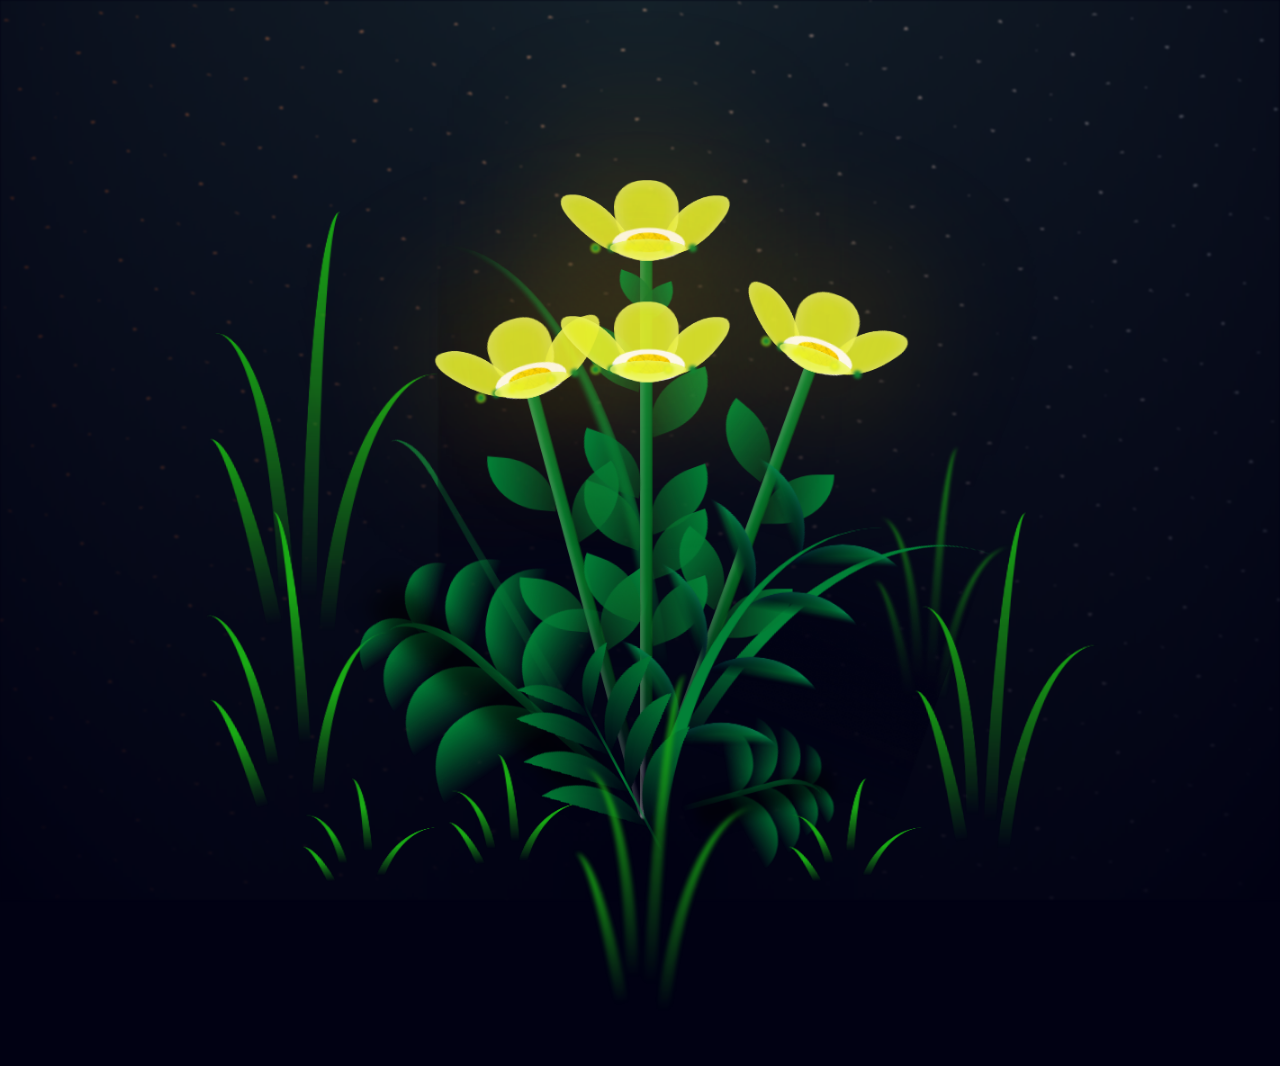
==== index.html @ 1508af67 "first commit" ====
<!DOCTYPE html>
<html lang="en">

<head>
  <meta charset="UTF-8">
  <title>Flores y corazones</title>
  <link rel="stylesheet" href="./style.css">

</head>

<body class="container">
  <div class="night"></div>
  <div class="flowers">
    <div class="flower flower--1">
      <div class="flower__leafs flower__leafs--1">
        <div class="flower__leaf flower__leaf--1"></div>
        <div class="flower__leaf flower__leaf--2"></div>
        <div class="flower__leaf flower__leaf--3"></div>
        <div class="flower__leaf flower__leaf--4"></div>
        <div class="flower__white-circle"></div>

        <div class="flower__light flower__light--1"></div>
        <div class="flower__light flower__light--2"></div>
        <div class="flower__light flower__light--3"></div>
        <div class="flower__light flower__light--4"></div>
        <div class="flower__light flower__light--5"></div>
        <div class="flower__light flower__light--6"></div>
        <div class="flower__light flower__light--7"></div>
        <div class="flower__light flower__light--8"></div>

      </div>
      <div class="flower__line">
        <div class="flower__line__leaf flower__line__leaf--1"></div>
        <div class="flower__line__leaf flower__line__leaf--2"></div>
        <div class="flower__line__leaf flower__line__leaf--3"></div>
        <div class="flower__line__leaf flower__line__leaf--4"></div>
        <div class="flower__line__leaf flower__line__leaf--5"></div>
        <div class="flower__line__leaf flower__line__leaf--6"></div>
      </div>
    </div>

    <div class="flower flower--2">
      <div class="flower__leafs flower__leafs--2">
        <div class="flower__leaf flower__leaf--1"></div>
        <div class="flower__leaf flower__leaf--2"></div>
        <div class="flower__leaf flower__leaf--3"></div>
        <div class="flower__leaf flower__leaf--4"></div>
        <div class="flower__white-circle"></div>

        <div class="flower__light flower__light--1"></div>
        <div class="flower__light flower__light--2"></div>
        <div class="flower__light flower__light--3"></div>
        <div class="flower__light flower__light--4"></div>
        <div class="flower__light flower__light--5"></div>
        <div class="flower__light flower__light--6"></div>
        <div class="flower__light flower__light--7"></div>
        <div class="flower__light flower__light--8"></div>

      </div>
      <div class="flower__line">
        <div class="flower__line__leaf flower__line__leaf--1"></div>
        <div class="flower__line__leaf flower__line__leaf--2"></div>
        <div class="flower__line__leaf flower__line__leaf--3"></div>
        <div class="flower__line__leaf flower__line__leaf--4"></div>
      </div>
    </div>

    <div class="flower flower--3">
      <div class="flower__leafs flower__leafs--3">
        <div class="flower__leaf flower__leaf--1"></div>
        <div class="flower__leaf flower__leaf--2"></div>
        <div class="flower__leaf flower__leaf--3"></div>
        <div class="flower__leaf flower__leaf--4"></div>
        <div class="flower__white-circle"></div>

        <div class="flower__light flower__light--1"></div>
        <div class="flower__light flower__light--2"></div>
        <div class="flower__light flower__light--3"></div>
        <div class="flower__light flower__light--4"></div>
        <div class="flower__light flower__light--5"></div>
        <div class="flower__light flower__light--6"></div>
        <div class="flower__light flower__light--7"></div>
        <div class="flower__light flower__light--8"></div>

      </div>
      <div class="flower__line">
        <div class="flower__line__leaf flower__line__leaf--1"></div>
        <div class="flower__line__leaf flower__line__leaf--2"></div>
        <div class="flower__line__leaf flower__line__leaf--3"></div>
        <div class="flower__line__leaf flower__line__leaf--4"></div>
      </div>
    </div>
    <div class="flower flower--4">
      <div class="flower__leafs flower__leafs--3">
        <div class="flower__leaf flower__leaf--1"></div>
        <div class="flower__leaf flower__leaf--2"></div>
        <div class="flower__leaf flower__leaf--3"></div>
        <div class="flower__leaf flower__leaf--4"></div>
        <div class="flower__white-circle"></div>

        <div class="flower__light flower__light--1"></div>
        <div class="flower__light flower__light--2"></div>
        <div class="flower__light flower__light--3"></div>
        <div class="flower__light flower__light--4"></div>
        <div class="flower__light flower__light--5"></div>
        <div class="flower__light flower__light--6"></div>
        <div class="flower__light flower__light--7"></div>
        <div class="flower__light flower__light--8"></div>

      </div>
      <div class="flower__line">
        <div class="flower__line__leaf flower__line__leaf--1"></div>
        <div class="flower__line__leaf flower__line__leaf--2"></div>
        <div class="flower__line__leaf flower__line__leaf--3"></div>
        <div class="flower__line__leaf flower__line__leaf--4"></div>
      </div>
    </div>

    <div class="grow-ans" style="--d:1.2s">
      <div class="flower__g-long">
        <div class="flower__g-long__top"></div>
        <div class="flower__g-long__bottom"></div>
      </div>
    </div>

    <div class="growing-grass">
      <div class="flower__grass flower__grass--1">
        <div class="flower__grass--top"></div>
        <div class="flower__grass--bottom"></div>
        <div class="flower__grass__leaf flower__grass__leaf--1"></div>
        <div class="flower__grass__leaf flower__grass__leaf--2"></div>
        <div class="flower__grass__leaf flower__grass__leaf--3"></div>
        <div class="flower__grass__leaf flower__grass__leaf--4"></div>
        <div class="flower__grass__leaf flower__grass__leaf--5"></div>
        <div class="flower__grass__leaf flower__grass__leaf--6"></div>
        <div class="flower__grass__leaf flower__grass__leaf--7"></div>
        <div class="flower__grass__leaf flower__grass__leaf--8"></div>
        <div class="flower__grass__overlay"></div>
      </div>
    </div>

    <div class="growing-grass">
      <div class="flower__grass flower__grass--2">
        <div class="flower__grass--top"></div>
        <div class="flower__grass--bottom"></div>
        <div class="flower__grass__leaf flower__grass__leaf--1"></div>
        <div class="flower__grass__leaf flower__grass__leaf--2"></div>
        <div class="flower__grass__leaf flower__grass__leaf--3"></div>
        <div class="flower__grass__leaf flower__grass__leaf--4"></div>
        <div class="flower__grass__leaf flower__grass__leaf--5"></div>
        <div class="flower__grass__leaf flower__grass__leaf--6"></div>
        <div class="flower__grass__leaf flower__grass__leaf--7"></div>
        <div class="flower__grass__leaf flower__grass__leaf--8"></div>
        <div class="flower__grass__overlay"></div>
      </div>
    </div>

    <div class="grow-ans" style="--d:2.4s">
      <div class="flower__g-right flower__g-right--1">
        <div class="leaf"></div>
      </div>
    </div>

    <div class="grow-ans" style="--d:2.8s">
      <div class="flower__g-right flower__g-right--2">
        <div class="leaf"></div>
      </div>
    </div>

    <div class="grow-ans" style="--d:2.8s">
      <div class="flower__g-front">
        <div class="flower__g-front__leaf-wrapper flower__g-front__leaf-wrapper--1">
          <div class="flower__g-front__leaf"></div>
        </div>
        <div class="flower__g-front__leaf-wrapper flower__g-front__leaf-wrapper--2">
          <div class="flower__g-front__leaf"></div>
        </div>
        <div class="flower__g-front__leaf-wrapper flower__g-front__leaf-wrapper--3">
          <div class="flower__g-front__leaf"></div>
        </div>
        <div class="flower__g-front__leaf-wrapper flower__g-front__leaf-wrapper--4">
          <div class="flower__g-front__leaf"></div>
        </div>
        <div class="flower__g-front__leaf-wrapper flower__g-front__leaf-wrapper--5">
          <div class="flower__g-front__leaf"></div>
        </div>
        <div class="flower__g-front__leaf-wrapper flower__g-front__leaf-wrapper--6">
          <div class="flower__g-front__leaf"></div>
        </div>
        <div class="flower__g-front__leaf-wrapper flower__g-front__leaf-wrapper--7">
          <div class="flower__g-front__leaf"></div>
        </div>
        <div class="flower__g-front__leaf-wrapper flower__g-front__leaf-wrapper--8">
          <div class="flower__g-front__leaf"></div>
        </div>
        <div class="flower__g-front__line"></div>
      </div>
    </div>

    <div class="grow-ans" style="--d:3.2s">
      <div class="flower__g-fr">
        <div class="leaf"></div>
        <div class="flower__g-fr__leaf flower__g-fr__leaf--1"></div>
        <div class="flower__g-fr__leaf flower__g-fr__leaf--2"></div>
        <div class="flower__g-fr__leaf flower__g-fr__leaf--3"></div>
        <div class="flower__g-fr__leaf flower__g-fr__leaf--4"></div>
        <div class="flower__g-fr__leaf flower__g-fr__leaf--5"></div>
        <div class="flower__g-fr__leaf flower__g-fr__leaf--6"></div>
        <div class="flower__g-fr__leaf flower__g-fr__leaf--7"></div>
        <div class="flower__g-fr__leaf flower__g-fr__leaf--8"></div>
      </div>
    </div>

    <div class="long-g long-g--0">
      <div class="grow-ans" style="--d:3s">
        <div class="leaf leaf--0"></div>
      </div>
      <div class="grow-ans" style="--d:2.2s">
        <div class="leaf leaf--1"></div>
      </div>
      <div class="grow-ans" style="--d:3.4s">
        <div class="leaf leaf--2"></div>
      </div>
      <div class="grow-ans" style="--d:3.6s">
        <div class="leaf leaf--3"></div>
      </div>
    </div>

    <div class="long-g long-g--1">
      <div class="grow-ans" style="--d:3.6s">
        <div class="leaf leaf--0"></div>
      </div>
      <div class="grow-ans" style="--d:3.8s">
        <div class="leaf leaf--1"></div>
      </div>
      <div class="grow-ans" style="--d:4s">
        <div class="leaf leaf--2"></div>
      </div>
      <div class="grow-ans" style="--d:4.2s">
        <div class="leaf leaf--3"></div>
      </div>
    </div>

    <div class="long-g long-g--2">
      <div class="grow-ans" style="--d:4s">
        <div class="leaf leaf--0"></div>
      </div>
      <div class="grow-ans" style="--d:4.2s">
        <div class="leaf leaf--1"></div>
      </div>
      <div class="grow-ans" style="--d:4.4s">
        <div class="leaf leaf--2"></div>
      </div>
      <div class="grow-ans" style="--d:4.6s">
        <div class="leaf leaf--3"></div>
      </div>
    </div>

    <div class="long-g long-g--3">
      <div class="grow-ans" style="--d:4s">
        <div class="leaf leaf--0"></div>
      </div>
      <div class="grow-ans" style="--d:4.2s">
        <div class="leaf leaf--1"></div>
      </div>
      <div class="grow-ans" style="--d:3s">
        <div class="leaf leaf--2"></div>
      </div>
      <div class="grow-ans" style="--d:3.6s">
        <div class="leaf leaf--3"></div>
      </div>
    </div>

    <div class="long-g long-g--4">
      <div class="grow-ans" style="--d:4s">
        <div class="leaf leaf--0"></div>
      </div>
      <div class="grow-ans" style="--d:4.2s">
        <div class="leaf leaf--1"></div>
      </div>
      <div class="grow-ans" style="--d:3s">
        <div class="leaf leaf--2"></div>
      </div>
      <div class="grow-ans" style="--d:3.6s">
        <div class="leaf leaf--3"></div>
      </div>
    </div>

    <div class="long-g long-g--5">
      <div class="grow-ans" style="--d:4s">
        <div class="leaf leaf--0"></div>
      </div>
      <div class="grow-ans" style="--d:4.2s">
        <div class="leaf leaf--1"></div>
      </div>
      <div class="grow-ans" style="--d:3s">
        <div class="leaf leaf--2"></div>
      </div>
      <div class="grow-ans" style="--d:3.6s">
        <div class="leaf leaf--3"></div>
      </div>
    </div>

    <div class="long-g long-g--6">
      <div class="grow-ans" style="--d:4.2s">
        <div class="leaf leaf--0"></div>
      </div>
      <div class="grow-ans" style="--d:4.4s">
        <div class="leaf leaf--1"></div>
      </div>
      <div class="grow-ans" style="--d:4.6s">
        <div class="leaf leaf--2"></div>
      </div>
      <div class="grow-ans" style="--d:4.8s">
        <div class="leaf leaf--3"></div>
      </div>
    </div>

    <div class="long-g long-g--7">
      <div class="grow-ans" style="--d:3s">
        <div class="leaf leaf--0"></div>
      </div>
      <div class="grow-ans" style="--d:3.2s">
        <div class="leaf leaf--1"></div>
      </div>
      <div class="grow-ans" style="--d:3.5s">
        <div class="leaf leaf--2"></div>
      </div>
      <div class="grow-ans" style="--d:3.6s">
        <div class="leaf leaf--3"></div>
      </div>
    </div>
  </div>
  <div id="music-container">
    <audio src="Floricienta.mp3" autoplay loop></audio>
  </div>


  <script src="main.js"></script>
  <div class="bubbles">
    <div class="bubble"><svg class="heart" viewBox="0 0 32 32">
        <title>heart22</title>
        <path
          d="M23.6 2c-3.363 0-6.258 2.736-7.599 5.594-1.342-2.858-4.237-5.594-7.601-5.594-4.637 0-8.4 3.764-8.4 8.401 0 9.433 9.516 11.906 16.001 21.232 6.13-9.268 15.999-12.1 15.999-21.232 0-4.637-3.763-8.401-8.4-8.401z">
        </path>
      </svg>
    </div>
    <div class="bubble"><svg class="heart" viewBox="0 0 32 32">
        <title>heart22</title>
        <path
          d="M23.6 2c-3.363 0-6.258 2.736-7.599 5.594-1.342-2.858-4.237-5.594-7.601-5.594-4.637 0-8.4 3.764-8.4 8.401 0 9.433 9.516 11.906 16.001 21.232 6.13-9.268 15.999-12.1 15.999-21.232 0-4.637-3.763-8.401-8.4-8.401z">
        </path>
      </svg>
    </div>
    <div class="bubble"><svg class="heart" viewBox="0 0 32 32">
        <title>heart22</title>
        <path
          d="M23.6 2c-3.363 0-6.258 2.736-7.599 5.594-1.342-2.858-4.237-5.594-7.601-5.594-4.637 0-8.4 3.764-8.4 8.401 0 9.433 9.516 11.906 16.001 21.232 6.13-9.268 15.999-12.1 15.999-21.232 0-4.637-3.763-8.401-8.4-8.401z">
        </path>
      </svg>
    </div>
    <div class="bubble"><svg class="heart" viewBox="0 0 32 32">
        <title>heart22</title>
        <path
          d="M23.6 2c-3.363 0-6.258 2.736-7.599 5.594-1.342-2.858-4.237-5.594-7.601-5.594-4.637 0-8.4 3.764-8.4 8.401 0 9.433 9.516 11.906 16.001 21.232 6.13-9.268 15.999-12.1 15.999-21.232 0-4.637-3.763-8.401-8.4-8.401z">
        </path>
      </svg>
    </div>
    <div class="bubble"><svg class="heart" viewBox="0 0 32 32">
        <title>heart22</title>
        <path
          d="M23.6 2c-3.363 0-6.258 2.736-7.599 5.594-1.342-2.858-4.237-5.594-7.601-5.594-4.637 0-8.4 3.764-8.4 8.401 0 9.433 9.516 11.906 16.001 21.232 6.13-9.268 15.999-12.1 15.999-21.232 0-4.637-3.763-8.401-8.4-8.401z">
        </path>
      </svg>
    </div>
    <div class="bubble"><svg class="heart" viewBox="0 0 32 32">
        <title>heart22</title>
        <path
          d="M23.6 2c-3.363 0-6.258 2.736-7.599 5.594-1.342-2.858-4.237-5.594-7.601-5.594-4.637 0-8.4 3.764-8.4 8.401 0 9.433 9.516 11.906 16.001 21.232 6.13-9.268 15.999-12.1 15.999-21.232 0-4.637-3.763-8.401-8.4-8.401z">
        </path>
      </svg>
    </div>
    <div class="bubble"><svg class="heart" viewBox="0 0 32 32">
        <title>heart22</title>
        <path
          d="M23.6 2c-3.363 0-6.258 2.736-7.599 5.594-1.342-2.858-4.237-5.594-7.601-5.594-4.637 0-8.4 3.764-8.4 8.401 0 9.433 9.516 11.906 16.001 21.232 6.13-9.268 15.999-12.1 15.999-21.232 0-4.637-3.763-8.401-8.4-8.401z">
        </path>
      </svg>
    </div>
    <div class="bubble"><svg class="heart" viewBox="0 0 32 32">
        <title>heart22</title>
        <path
          d="M23.6 2c-3.363 0-6.258 2.736-7.599 5.594-1.342-2.858-4.237-5.594-7.601-5.594-4.637 0-8.4 3.764-8.4 8.401 0 9.433 9.516 11.906 16.001 21.232 6.13-9.268 15.999-12.1 15.999-21.232 0-4.637-3.763-8.401-8.4-8.401z">
        </path>
      </svg>
    </div>
    <div class="bubble"><svg class="heart" viewBox="0 0 32 32">
        <title>heart22</title>
        <path
          d="M23.6 2c-3.363 0-6.258 2.736-7.599 5.594-1.342-2.858-4.237-5.594-7.601-5.594-4.637 0-8.4 3.764-8.4 8.401 0 9.433 9.516 11.906 16.001 21.232 6.13-9.268 15.999-12.1 15.999-21.232 0-4.637-3.763-8.401-8.4-8.401z">
        </path>
      </svg>
    </div>
    <div class="bubble"><svg class="heart" viewBox="0 0 32 32">
        <title>heart22</title>
        <path
          d="M23.6 2c-3.363 0-6.258 2.736-7.599 5.594-1.342-2.858-4.237-5.594-7.601-5.594-4.637 0-8.4 3.764-8.4 8.401 0 9.433 9.516 11.906 16.001 21.232 6.13-9.268 15.999-12.1 15.999-21.232 0-4.637-3.763-8.401-8.4-8.401z">
        </path>
      </svg>
    </div>
    <div class="bubble"><svg class="heart" viewBox="0 0 32 32">
        <title>heart22</title>
        <path
          d="M23.6 2c-3.363 0-6.258 2.736-7.599 5.594-1.342-2.858-4.237-5.594-7.601-5.594-4.637 0-8.4 3.764-8.4 8.401 0 9.433 9.516 11.906 16.001 21.232 6.13-9.268 15.999-12.1 15.999-21.232 0-4.637-3.763-8.401-8.4-8.401z">
        </path>
      </svg>
    </div>
    <div class="bubble"><svg class="heart" viewBox="0 0 32 32">
        <title>heart22</title>
        <path
          d="M23.6 2c-3.363 0-6.258 2.736-7.599 5.594-1.342-2.858-4.237-5.594-7.601-5.594-4.637 0-8.4 3.764-8.4 8.401 0 9.433 9.516 11.906 16.001 21.232 6.13-9.268 15.999-12.1 15.999-21.232 0-4.637-3.763-8.401-8.4-8.401z">
        </path>
      </svg>
    </div>
    <div class="bubble"><svg class="heart" viewBox="0 0 32 32">
        <title>heart22</title>
        <path
          d="M23.6 2c-3.363 0-6.258 2.736-7.599 5.594-1.342-2.858-4.237-5.594-7.601-5.594-4.637 0-8.4 3.764-8.4 8.401 0 9.433 9.516 11.906 16.001 21.232 6.13-9.268 15.999-12.1 15.999-21.232 0-4.637-3.763-8.401-8.4-8.401z">
        </path>
      </svg>
    </div>
    <div class="bubble"><svg class="heart" viewBox="0 0 32 32">
        <title>heart22</title>
        <path
          d="M23.6 2c-3.363 0-6.258 2.736-7.599 5.594-1.342-2.858-4.237-5.594-7.601-5.594-4.637 0-8.4 3.764-8.4 8.401 0 9.433 9.516 11.906 16.001 21.232 6.13-9.268 15.999-12.1 15.999-21.232 0-4.637-3.763-8.401-8.4-8.401z">
        </path>
      </svg>
    </div>
    <div class="bubble"><svg class="heart" viewBox="0 0 32 32">
        <title>heart22</title>
        <path
          d="M23.6 2c-3.363 0-6.258 2.736-7.599 5.594-1.342-2.858-4.237-5.594-7.601-5.594-4.637 0-8.4 3.764-8.4 8.401 0 9.433 9.516 11.906 16.001 21.232 6.13-9.268 15.999-12.1 15.999-21.232 0-4.637-3.763-8.401-8.4-8.401z">
        </path>
      </svg>
    </div>
    <div class="bubble"><svg class="heart" viewBox="0 0 32 32">
        <title>heart22</title>
        <path
          d="M23.6 2c-3.363 0-6.258 2.736-7.599 5.594-1.342-2.858-4.237-5.594-7.601-5.594-4.637 0-8.4 3.764-8.4 8.401 0 9.433 9.516 11.906 16.001 21.232 6.13-9.268 15.999-12.1 15.999-21.232 0-4.637-3.763-8.401-8.4-8.401z">
        </path>
      </svg>
    </div>
    <div class="bubble"><svg class="heart" viewBox="0 0 32 32">
        <title>heart22</title>
        <path
          d="M23.6 2c-3.363 0-6.258 2.736-7.599 5.594-1.342-2.858-4.237-5.594-7.601-5.594-4.637 0-8.4 3.764-8.4 8.401 0 9.433 9.516 11.906 16.001 21.232 6.13-9.268 15.999-12.1 15.999-21.232 0-4.637-3.763-8.401-8.4-8.401z">
        </path>
      </svg>
    </div>
    <div class="bubble"><svg class="heart" viewBox="0 0 32 32">
        <title>heart22</title>
        <path
          d="M23.6 2c-3.363 0-6.258 2.736-7.599 5.594-1.342-2.858-4.237-5.594-7.601-5.594-4.637 0-8.4 3.764-8.4 8.401 0 9.433 9.516 11.906 16.001 21.232 6.13-9.268 15.999-12.1 15.999-21.232 0-4.637-3.763-8.401-8.4-8.401z">
        </path>
      </svg>
    </div>
    <div class="bubble"><svg class="heart" viewBox="0 0 32 32">
        <title>heart22</title>
        <path
          d="M23.6 2c-3.363 0-6.258 2.736-7.599 5.594-1.342-2.858-4.237-5.594-7.601-5.594-4.637 0-8.4 3.764-8.4 8.401 0 9.433 9.516 11.906 16.001 21.232 6.13-9.268 15.999-12.1 15.999-21.232 0-4.637-3.763-8.401-8.4-8.401z">
        </path>
      </svg>
    </div>
    <div class="bubble"><svg class="heart" viewBox="0 0 32 32">
        <title>heart22</title>
        <path
          d="M23.6 2c-3.363 0-6.258 2.736-7.599 5.594-1.342-2.858-4.237-5.594-7.601-5.594-4.637 0-8.4 3.764-8.4 8.401 0 9.433 9.516 11.906 16.001 21.232 6.13-9.268 15.999-12.1 15.999-21.232 0-4.637-3.763-8.401-8.4-8.401z">
        </path>
      </svg>

      <script src="./script.js"></script>
</body>

</html>
---- style.css ----
*,
*::after,
*::before {
  padding: 0;
  margin: 0;
  box-sizing: border-box;
}

:root {
  --dark-color: #010113;
}

#music-container {
  display: none;
}

body {
  display: flex;
  align-items: flex-end;
  justify-content: center;
  min-height: 100vh;
  background-color: var(--dark-color);
  overflow: hidden;
  perspective: 1000px;
}

.night {
  position: fixed;
  left: 50%;
  top: 0;
  transform: translateX(-50%);
  width: 100%;
  height: 100%;
  filter: blur(0.1vmin);
  background-image: radial-gradient(ellipse at top,
      transparent 0%,
      var(--dark-color)),
    radial-gradient(ellipse at bottom,
      var(--dark-color),
      rgba(145, 233, 255, 0.2)),
    repeating-linear-gradient(220deg,
      rgb(0, 0, 0) 0px,
      rgb(0, 0, 0) 19px,
      transparent 19px,
      transparent 22px),
    repeating-linear-gradient(189deg,
      rgb(0, 0, 0) 0px,
      rgb(0, 0, 0) 19px,
      transparent 19px,
      transparent 22px),
    repeating-linear-gradient(148deg,
      rgb(0, 0, 0) 0px,
      rgb(0, 0, 0) 19px,
      transparent 19px,
      transparent 22px),
    linear-gradient(90deg, rgb(255, 94, 0), rgb(240, 240, 240));
}

.flowers {
  position: relative;
  transform: scale(0.9);
}

.flower {
  position: absolute;
  bottom: 10vmin;
  transform-origin: bottom center;
  z-index: 10;
  --fl-speed: 0.8s;
}

.flower--1 {
  -webkit-animation: moving-flower-1 4s linear infinite;
  animation: moving-flower-1 4s linear infinite;
}

.flower--1 .flower__line {
  height: 70vmin;
  -webkit-animation-delay: 0.3s;
  animation-delay: 0.3s;
}

.flower--1 .flower__line__leaf--1 {
  -webkit-animation: blooming-leaf-right var(--fl-speed) 1.6s backwards;
  animation: blooming-leaf-right var(--fl-speed) 1.6s backwards;
}

.flower--1 .flower__line__leaf--2 {
  -webkit-animation: blooming-leaf-right var(--fl-speed) 1.4s backwards;
  animation: blooming-leaf-right var(--fl-speed) 1.4s backwards;
}

.flower--1 .flower__line__leaf--3 {
  -webkit-animation: blooming-leaf-left var(--fl-speed) 1.2s backwards;
  animation: blooming-leaf-left var(--fl-speed) 1.2s backwards;
}

.flower--1 .flower__line__leaf--4 {
  -webkit-animation: blooming-leaf-left var(--fl-speed) 1s backwards;
  animation: blooming-leaf-left var(--fl-speed) 1s backwards;
}

.flower--1 .flower__line__leaf--5 {
  -webkit-animation: blooming-leaf-right var(--fl-speed) 1.8s backwards;
  animation: blooming-leaf-right var(--fl-speed) 1.8s backwards;
}

.flower--1 .flower__line__leaf--6 {
  -webkit-animation: blooming-leaf-left var(--fl-speed) 2s backwards;
  animation: blooming-leaf-left var(--fl-speed) 2s backwards;
}

.flower--2 {
  left: 50%;
  transform: rotate(20deg);
  -webkit-animation: moving-flower-2 4s linear infinite;
  animation: moving-flower-2 4s linear infinite;
}

.flower--2 .flower__line {
  height: 60vmin;
  -webkit-animation-delay: 0.6s;
  animation-delay: 0.6s;
}

.flower--2 .flower__line__leaf--1 {
  -webkit-animation: blooming-leaf-right var(--fl-speed) 1.9s backwards;
  animation: blooming-leaf-right var(--fl-speed) 1.9s backwards;
}

.flower--2 .flower__line__leaf--2 {
  -webkit-animation: blooming-leaf-right var(--fl-speed) 1.7s backwards;
  animation: blooming-leaf-right var(--fl-speed) 1.7s backwards;
}

.flower--2 .flower__line__leaf--3 {
  -webkit-animation: blooming-leaf-left var(--fl-speed) 1.5s backwards;
  animation: blooming-leaf-left var(--fl-speed) 1.5s backwards;
}

.flower--2 .flower__line__leaf--4 {
  -webkit-animation: blooming-leaf-left var(--fl-speed) 1.3s backwards;
  animation: blooming-leaf-left var(--fl-speed) 1.3s backwards;
}

.flower--3 {
  left: 50%;
  transform: rotate(-15deg);
  -webkit-animation: moving-flower-3 4s linear infinite;
  animation: moving-flower-3 4s linear infinite;
}

.flower--3 .flower__line {
  -webkit-animation-delay: 0.9s;
  animation-delay: 0.9s;
}

.flower--3 .flower__line__leaf--1 {
  -webkit-animation: blooming-leaf-right var(--fl-speed) 2.5s backwards;
  animation: blooming-leaf-right var(--fl-speed) 2.5s backwards;
}

.flower--3 .flower__line__leaf--2 {
  -webkit-animation: blooming-leaf-right var(--fl-speed) 2.3s backwards;
  animation: blooming-leaf-right var(--fl-speed) 2.3s backwards;
}

.flower--3 .flower__line__leaf--3 {
  -webkit-animation: blooming-leaf-left var(--fl-speed) 2.1s backwards;
  animation: blooming-leaf-left var(--fl-speed) 2.1s backwards;
}

.flower--3 .flower__line__leaf--4 {
  -webkit-animation: blooming-leaf-left var(--fl-speed) 1.9s backwards;
  animation: blooming-leaf-left var(--fl-speed) 1.9s backwards;
}

.flower__leafs {
  position: relative;
  -webkit-animation: blooming-flower 2s backwards;
  animation: blooming-flower 2s backwards;
}

.flower__leafs--1 {
  -webkit-animation-delay: 1.1s;
  animation-delay: 1.1s;
}

.flower__leafs--2 {
  -webkit-animation-delay: 1.4s;
  animation-delay: 1.4s;
}

.flower__leafs--3 {
  -webkit-animation-delay: 1.7s;
  animation-delay: 1.7s;
}

.flower__leafs::after {
  content: "";
  position: absolute;
  left: 0;
  top: 0;
  transform: translate(-50%, -100%);
  width: 8vmin;
  height: 8vmin;
  background-color: #e7b201;
  filter: blur(10vmin);
}

.flower__leaf {
  position: absolute;
  bottom: 0;
  left: 50%;
  width: 8vmin;
  height: 11vmin;
  border-radius: 51% 49% 47% 53%/44% 45% 55% 69%;
  background-color: #e6f331;
  background-image: linear-gradient(to top, #e6f331, #e6f331);
  transform-origin: bottom center;
  opacity: 0.9;
  box-shadow: inset 0 0 2vmin rgba(255, 255, 255, 0.5);
}

.flower__leaf--1 {
  transform: translate(-10%, 1%) rotateY(40deg) rotateX(-50deg);
}

.flower__leaf--2 {
  transform: translate(-50%, -4%) rotateX(40deg);
}

.flower__leaf--3 {
  transform: translate(-90%, 0%) rotateY(45deg) rotateX(50deg);
}

.flower__leaf--4 {
  width: 8vmin;
  height: 8vmin;
  transform-origin: bottom left;
  border-radius: 4vmin 10vmin 4vmin 4vmin;
  transform: translate(0%, 18%) rotateX(70deg) rotate(-43deg);
  background-image: linear-gradient(to top, #e6f331, #e6f331);
  z-index: 1;
  opacity: 0.8;
}

.flower__white-circle {
  position: absolute;
  left: -3.5vmin;
  top: -3vmin;
  width: 9vmin;
  height: 4vmin;
  border-radius: 50%;
  background-color: #fff;
}

.flower__white-circle::after {
  content: "";
  position: absolute;
  left: 50%;
  top: 45%;
  transform: translate(-50%, -50%);
  width: 60%;
  height: 60%;
  border-radius: inherit;
  background-image: repeating-linear-gradient(135deg,
      rgba(0, 0, 0, 0.03) 0px,
      rgba(0, 0, 0, 0.03) 1px,
      transparent 1px,
      transparent 12px),
    repeating-linear-gradient(45deg,
      rgba(0, 0, 0, 0.03) 0px,
      rgba(0, 0, 0, 0.03) 1px,
      transparent 1px,
      transparent 12px),
    repeating-linear-gradient(67.5deg,
      rgba(0, 0, 0, 0.03) 0px,
      rgba(0, 0, 0, 0.03) 1px,
      transparent 1px,
      transparent 12px),
    repeating-linear-gradient(135deg,
      rgba(0, 0, 0, 0.03) 0px,
      rgba(0, 0, 0, 0.03) 1px,
      transparent 1px,
      transparent 12px),
    repeating-linear-gradient(45deg,
      rgba(0, 0, 0, 0.03) 0px,
      rgba(0, 0, 0, 0.03) 1px,
      transparent 1px,
      transparent 12px),
    repeating-linear-gradient(112.5deg,
      rgba(0, 0, 0, 0.03) 0px,
      rgba(0, 0, 0, 0.03) 1px,
      transparent 1px,
      transparent 12px),
    repeating-linear-gradient(112.5deg,
      rgba(0, 0, 0, 0.03) 0px,
      rgba(0, 0, 0, 0.03) 1px,
      transparent 1px,
      transparent 12px),
    repeating-linear-gradient(45deg,
      rgba(0, 0, 0, 0.03) 0px,
      rgba(0, 0, 0, 0.03) 1px,
      transparent 1px,
      transparent 12px),
    repeating-linear-gradient(22.5deg,
      rgba(0, 0, 0, 0.03) 0px,
      rgba(0, 0, 0, 0.03) 1px,
      transparent 1px,
      transparent 12px),
    repeating-linear-gradient(45deg,
      rgba(0, 0, 0, 0.03) 0px,
      rgba(0, 0, 0, 0.03) 1px,
      transparent 1px,
      transparent 12px),
    repeating-linear-gradient(22.5deg,
      rgba(0, 0, 0, 0.03) 0px,
      rgba(0, 0, 0, 0.03) 1px,
      transparent 1px,
      transparent 12px),
    repeating-linear-gradient(135deg,
      rgba(0, 0, 0, 0.03) 0px,
      rgba(0, 0, 0, 0.03) 1px,
      transparent 1px,
      transparent 12px),
    repeating-linear-gradient(157.5deg,
      rgba(0, 0, 0, 0.03) 0px,
      rgba(0, 0, 0, 0.03) 1px,
      transparent 1px,
      transparent 12px),
    repeating-linear-gradient(67.5deg,
      rgba(0, 0, 0, 0.03) 0px,
      rgba(0, 0, 0, 0.03) 1px,
      transparent 1px,
      transparent 12px),
    repeating-linear-gradient(67.5deg,
      rgba(0, 0, 0, 0.03) 0px,
      rgba(0, 0, 0, 0.03) 1px,
      transparent 1px,
      transparent 12px),
    linear-gradient(90deg, rgb(255, 235, 18), rgb(255, 206, 0));
}

.flower__line {
  height: 55vmin;
  width: 1.5vmin;
  background-image: linear-gradient(to left,
      rgba(0, 0, 0, 0.2),
      transparent,
      rgba(255, 255, 255, 0.2)),
    linear-gradient(to top, transparent 10%, #056d24, #028137);
  box-shadow: inset 0 0 2px rgba(0, 0, 0, 0.5);
  -webkit-animation: grow-flower-tree 4s backwards;
  animation: grow-flower-tree 4s backwards;
}

.flower__line__leaf {
  --w: 7vmin;
  --h: calc(var(--w) + 2vmin);
  position: absolute;
  top: 20%;
  left: 90%;
  width: var(--w);
  height: var(--h);
  border-top-right-radius: var(--h);
  border-bottom-left-radius: var(--h);
  background-image: linear-gradient(to top, rgba(12, 94, 32, 0.4), #028137);
}

.flower__line__leaf--1 {
  transform: rotate(70deg) rotateY(30deg);
}

.flower__line__leaf--2 {
  top: 45%;
  transform: rotate(70deg) rotateY(30deg);
}

.flower__line__leaf--3,
.flower__line__leaf--4,
.flower__line__leaf--6 {
  border-top-right-radius: 0;
  border-bottom-left-radius: 0;
  border-top-left-radius: var(--h);
  border-bottom-right-radius: var(--h);
  left: -460%;
  top: 12%;
  transform: rotate(-70deg) rotateY(30deg);
}

.flower__line__leaf--4 {
  top: 40%;
}

.flower__line__leaf--5 {
  top: 0;
  transform-origin: left;
  transform: rotate(70deg) rotateY(30deg) scale(0.6);
}

.flower__line__leaf--6 {
  top: -2%;
  left: -450%;
  transform-origin: right;
  transform: rotate(-70deg) rotateY(30deg) scale(0.6);
}

.flower__light {
  position: absolute;
  bottom: 0vmin;
  width: 1vmin;
  height: 1vmin;
  background-color: rgb(255, 251, 0);
  border-radius: 50%;
  filter: blur(0.2vmin);
  -webkit-animation: light-ans 4s linear infinite backwards;
  animation: light-ans 4s linear infinite backwards;
}

.flower__light:nth-child(odd) {
  background-color: #028137;
}

.flower__light--1 {
  left: -2vmin;
  -webkit-animation-delay: 1s;
  animation-delay: 1s;
}

.flower__light--2 {
  left: 3vmin;
  -webkit-animation-delay: 0.5s;
  animation-delay: 0.5s;
}

.flower__light--3 {
  left: -6vmin;
  -webkit-animation-delay: 0.3s;
  animation-delay: 0.3s;
}

.flower__light--4 {
  left: 6vmin;
  -webkit-animation-delay: 0.9s;
  animation-delay: 0.9s;
}

.flower__light--5 {
  left: -1vmin;
  -webkit-animation-delay: 1.5s;
  animation-delay: 1.5s;
}

.flower__light--6 {
  left: -4vmin;
  -webkit-animation-delay: 3s;
  animation-delay: 3s;
}

.flower__light--7 {
  left: 3vmin;
  -webkit-animation-delay: 2s;
  animation-delay: 2s;
}

.flower__light--8 {
  left: -6vmin;
  -webkit-animation-delay: 3.5s;
  animation-delay: 3.5s;
}

.flower__grass {
  --c: #028137;
  --line-w: 1.5vmin;
  position: absolute;
  bottom: 12vmin;
  left: -7vmin;
  display: flex;
  flex-direction: column;
  align-items: flex-end;
  z-index: 20;
  transform-origin: bottom center;
  transform: rotate(-48deg) rotateY(40deg);
}

.flower__grass--1 {
  -webkit-animation: moving-grass 2s linear infinite;
  animation: moving-grass 2s linear infinite;
}

.flower__grass--2 {
  left: 2vmin;
  bottom: 10vmin;
  transform: scale(0.5) rotate(75deg) rotateX(10deg) rotateY(-200deg);
  opacity: 0.8;
  z-index: 0;
  -webkit-animation: moving-grass--2 1.5s linear infinite;
  animation: moving-grass--2 1.5s linear infinite;
}

.flower__grass--top {
  width: 7vmin;
  height: 10vmin;
  border-top-right-radius: 100%;
  border-right: var(--line-w) solid var(--c);
  transform-origin: bottom center;
  transform: rotate(-2deg);
}

.flower__grass--bottom {
  margin-top: -2px;
  width: var(--line-w);
  height: 25vmin;
  background-image: linear-gradient(to top, transparent, var(--c));
}

.flower__grass__leaf {
  --size: 10vmin;
  position: absolute;
  width: calc(var(--size) * 2.1);
  height: var(--size);
  border-top-left-radius: var(--size);
  border-top-right-radius: var(--size);
  background-image: linear-gradient(to top,
      transparent,
      transparent 30%,
      var(--c));
  z-index: 100;
}

.flower__grass__leaf--1 {
  top: -6%;
  left: 30%;
  --size: 6vmin;
  transform: rotate(-20deg);
  -webkit-animation: growing-grass-ans--1 2s 2.6s backwards;
  animation: growing-grass-ans--1 2s 2.6s backwards;
}

@-webkit-keyframes growing-grass-ans--1 {
  0% {
    transform-origin: bottom left;
    transform: rotate(-20deg) scale(0);
  }
}

@keyframes growing-grass-ans--1 {
  0% {
    transform-origin: bottom left;
    transform: rotate(-20deg) scale(0);
  }
}

.flower__grass__leaf--2 {
  top: -5%;
  left: -110%;
  --size: 6vmin;
  transform: rotate(10deg);
  -webkit-animation: growing-grass-ans--2 2s 2.4s linear backwards;
  animation: growing-grass-ans--2 2s 2.4s linear backwards;
}

@-webkit-keyframes growing-grass-ans--2 {
  0% {
    transform-origin: bottom right;
    transform: rotate(10deg) scale(0);
  }
}

@keyframes growing-grass-ans--2 {
  0% {
    transform-origin: bottom right;
    transform: rotate(10deg) scale(0);
  }
}

.flower__grass__leaf--3 {
  top: 5%;
  left: 60%;
  --size: 8vmin;
  transform: rotate(-18deg) rotateX(-20deg);
  -webkit-animation: growing-grass-ans--3 2s 2.2s linear backwards;
  animation: growing-grass-ans--3 2s 2.2s linear backwards;
}

@-webkit-keyframes growing-grass-ans--3 {
  0% {
    transform-origin: bottom left;
    transform: rotate(-18deg) rotateX(-20deg) scale(0);
  }
}

@keyframes growing-grass-ans--3 {
  0% {
    transform-origin: bottom left;
    transform: rotate(-18deg) rotateX(-20deg) scale(0);
  }
}

.flower__grass__leaf--4 {
  top: 6%;
  left: -135%;
  --size: 8vmin;
  transform: rotate(2deg);
  -webkit-animation: growing-grass-ans--4 2s 2s linear backwards;
  animation: growing-grass-ans--4 2s 2s linear backwards;
}

@-webkit-keyframes growing-grass-ans--4 {
  0% {
    transform-origin: bottom right;
    transform: rotate(2deg) scale(0);
  }
}

@keyframes growing-grass-ans--4 {
  0% {
    transform-origin: bottom right;
    transform: rotate(2deg) scale(0);
  }
}

.flower__grass__leaf--5 {
  top: 20%;
  left: 60%;
  --size: 10vmin;
  transform: rotate(-24deg) rotateX(-20deg);
  -webkit-animation: growing-grass-ans--5 2s 1.8s linear backwards;
  animation: growing-grass-ans--5 2s 1.8s linear backwards;
}

@-webkit-keyframes growing-grass-ans--5 {
  0% {
    transform-origin: bottom left;
    transform: rotate(-24deg) rotateX(-20deg) scale(0);
  }
}

@keyframes growing-grass-ans--5 {
  0% {
    transform-origin: bottom left;
    transform: rotate(-24deg) rotateX(-20deg) scale(0);
  }
}

.flower__grass__leaf--6 {
  top: 22%;
  left: -180%;
  --size: 10vmin;
  transform: rotate(10deg);
  -webkit-animation: growing-grass-ans--6 2s 1.6s linear backwards;
  animation: growing-grass-ans--6 2s 1.6s linear backwards;
}

@-webkit-keyframes growing-grass-ans--6 {
  0% {
    transform-origin: bottom right;
    transform: rotate(10deg) scale(0);
  }
}

@keyframes growing-grass-ans--6 {
  0% {
    transform-origin: bottom right;
    transform: rotate(10deg) scale(0);
  }
}

.flower__grass__leaf--7 {
  top: 39%;
  left: 70%;
  --size: 10vmin;
  transform: rotate(-10deg);
  -webkit-animation: growing-grass-ans--7 2s 1.4s linear backwards;
  animation: growing-grass-ans--7 2s 1.4s linear backwards;
}

@-webkit-keyframes growing-grass-ans--7 {
  0% {
    transform-origin: bottom left;
    transform: rotate(-10deg) scale(0);
  }
}

@keyframes growing-grass-ans--7 {
  0% {
    transform-origin: bottom left;
    transform: rotate(-10deg) scale(0);
  }
}

.flower__grass__leaf--8 {
  top: 40%;
  left: -215%;
  --size: 11vmin;
  transform: rotate(10deg);
  -webkit-animation: growing-grass-ans--8 2s 1.2s linear backwards;
  animation: growing-grass-ans--8 2s 1.2s linear backwards;
}

@-webkit-keyframes growing-grass-ans--8 {
  0% {
    transform-origin: bottom right;
    transform: rotate(10deg) scale(0);
  }
}

@keyframes growing-grass-ans--8 {
  0% {
    transform-origin: bottom right;
    transform: rotate(10deg) scale(0);
  }
}

.flower__grass__overlay {
  position: absolute;
  top: -10%;
  right: 0%;
  width: 100%;
  height: 100%;
  background-color: rgba(0, 0, 0, 0.6);
  filter: blur(1.5vmin);
  z-index: 100;
}

.flower__g-long {
  --w: 2vmin;
  --h: 6vmin;
  --c: #0d6632;
  position: absolute;
  bottom: 10vmin;
  left: -3vmin;
  transform-origin: bottom center;
  transform: rotate(-30deg) rotateY(-20deg);
  display: flex;
  flex-direction: column;
  align-items: flex-end;
  -webkit-animation: flower-g-long-ans 3s linear infinite;
  animation: flower-g-long-ans 3s linear infinite;
}

@-webkit-keyframes flower-g-long-ans {

  0%,
  100% {
    transform: rotate(-30deg) rotateY(-20deg);
  }

  50% {
    transform: rotate(-32deg) rotateY(-20deg);
  }
}

@keyframes flower-g-long-ans {

  0%,
  100% {
    transform: rotate(-30deg) rotateY(-20deg);
  }

  50% {
    transform: rotate(-32deg) rotateY(-20deg);
  }
}

.flower__g-long__top {
  top: calc(var(--h) * -1);
  width: calc(var(--w) + 1vmin);
  height: var(--h);
  border-top-right-radius: 100%;
  border-right: 0.7vmin solid var(--c);
  transform: translate(-0.7vmin, 1vmin);
}

.flower__g-long__bottom {
  width: var(--w);
  height: 50vmin;
  transform-origin: bottom center;
  background-image: linear-gradient(to top, transparent 30%, var(--c));
  box-shadow: inset 0 0 2px rgba(0, 0, 0, 0.5);
  -webkit-clip-path: polygon(35% 0, 65% 1%, 100% 100%, 0% 100%);
  clip-path: polygon(35% 0, 65% 1%, 100% 100%, 0% 100%);
}

.flower__g-right {
  position: absolute;
  bottom: 6vmin;
  left: -2vmin;
  transform-origin: bottom left;
  transform: rotate(20deg);
}

.flower__g-right .leaf {
  width: 30vmin;
  height: 50vmin;
  border-top-left-radius: 100%;
  border-left: 2vmin solid #028137;
  background-image: linear-gradient(to bottom,
      transparent,
      var(--dark-color) 60%);
  -webkit-mask-image: linear-gradient(to top, transparent 30%, #028137 60%);
}

.flower__g-right--1 {
  -webkit-animation: flower-g-right-ans 2.5s linear infinite;
  animation: flower-g-right-ans 2.5s linear infinite;
}

.flower__g-right--2 {
  left: 5vmin;
  transform: rotateY(-180deg);
  -webkit-animation: flower-g-right-ans--2 3s linear infinite;
  animation: flower-g-right-ans--2 3s linear infinite;
}

.flower__g-right--2 .leaf {
  height: 75vmin;
  filter: blur(0.3vmin);
  opacity: 0.8;
}

@-webkit-keyframes flower-g-right-ans {

  0%,
  100% {
    transform: rotate(20deg);
  }

  50% {
    transform: rotate(24deg) rotateX(-20deg);
  }
}

@keyframes flower-g-right-ans {

  0%,
  100% {
    transform: rotate(20deg);
  }

  50% {
    transform: rotate(24deg) rotateX(-20deg);
  }
}

@-webkit-keyframes flower-g-right-ans--2 {

  0%,
  100% {
    transform: rotateY(-180deg) rotate(0deg) rotateX(-20deg);
  }

  50% {
    transform: rotateY(-180deg) rotate(6deg) rotateX(-20deg);
  }
}

@keyframes flower-g-right-ans--2 {

  0%,
  100% {
    transform: rotateY(-180deg) rotate(0deg) rotateX(-20deg);
  }

  50% {
    transform: rotateY(-180deg) rotate(6deg) rotateX(-20deg);
  }
}

.flower__g-front {
  position: absolute;
  bottom: 6vmin;
  left: 2.5vmin;
  z-index: 100;
  transform-origin: bottom center;
  transform: rotate(-28deg) rotateY(30deg) scale(1.04);
  -webkit-animation: flower__g-front-ans 2s linear infinite;
  animation: flower__g-front-ans 2s linear infinite;
}

@-webkit-keyframes flower__g-front-ans {

  0%,
  100% {
    transform: rotate(-28deg) rotateY(30deg) scale(1.04);
  }

  50% {
    transform: rotate(-35deg) rotateY(40deg) scale(1.04);
  }
}

@keyframes flower__g-front-ans {

  0%,
  100% {
    transform: rotate(-28deg) rotateY(30deg) scale(1.04);
  }

  50% {
    transform: rotate(-35deg) rotateY(40deg) scale(1.04);
  }
}

.flower__g-front__line {
  width: 0.3vmin;
  height: 20vmin;
  background-image: linear-gradient(to top,
      transparent,
      #028137,
      transparent 100%);
  position: relative;
}

.flower__g-front__leaf-wrapper {
  position: absolute;
  top: 0;
  left: 0;
  transform-origin: bottom left;
  transform: rotate(10deg);
}

.flower__g-front__leaf-wrapper:nth-child(even) {
  left: 0vmin;
  transform: rotateY(-180deg) rotate(5deg);
  -webkit-animation: flower__g-front__leaf-left-ans 1s ease-in backwards;
  animation: flower__g-front__leaf-left-ans 1s ease-in backwards;
}

.flower__g-front__leaf-wrapper:nth-child(odd) {
  -webkit-animation: flower__g-front__leaf-ans 1s ease-in backwards;
  animation: flower__g-front__leaf-ans 1s ease-in backwards;
}

.flower__g-front__leaf-wrapper--1 {
  top: -8vmin;
  transform: scale(0.7);
  -webkit-animation: flower__g-front__leaf-ans 1s 5.5s ease-in backwards !important;
  animation: flower__g-front__leaf-ans 1s 5.5s ease-in backwards !important;
}

.flower__g-front__leaf-wrapper--2 {
  top: -8vmin;
  transform: rotateY(-180deg) scale(0.7) !important;
  -webkit-animation: flower__g-front__leaf-left-ans-2 1s 4.6s ease-in backwards !important;
  animation: flower__g-front__leaf-left-ans-2 1s 4.6s ease-in backwards !important;
}

.flower__g-front__leaf-wrapper--3 {
  top: -3vmin;
  -webkit-animation: flower__g-front__leaf-ans 1s 4.6s ease-in backwards;
  animation: flower__g-front__leaf-ans 1s 4.6s ease-in backwards;
}

.flower__g-front__leaf-wrapper--4 {
  top: -3vmin;
  transform: rotateY(-180deg) scale(0.9) !important;
  -webkit-animation: flower__g-front__leaf-left-ans-2 1s 4.6s ease-in backwards !important;
  animation: flower__g-front__leaf-left-ans-2 1s 4.6s ease-in backwards !important;
}

@-webkit-keyframes flower__g-front__leaf-left-ans-2 {
  0% {
    transform: rotateY(-180deg) scale(0);
  }
}

@keyframes flower__g-front__leaf-left-ans-2 {
  0% {
    transform: rotateY(-180deg) scale(0);
  }
}

.flower__g-front__leaf-wrapper--5,
.flower__g-front__leaf-wrapper--6 {
  top: 2vmin;
}

.flower__g-front__leaf-wrapper--7,
.flower__g-front__leaf-wrapper--8 {
  top: 6.5vmin;
}

.flower__g-front__leaf-wrapper--2 {
  -webkit-animation-delay: 5.2s !important;
  animation-delay: 5.2s !important;
}

.flower__g-front__leaf-wrapper--3 {
  -webkit-animation-delay: 4.9s !important;
  animation-delay: 4.9s !important;
}

.flower__g-front__leaf-wrapper--5 {
  -webkit-animation-delay: 4.3s !important;
  animation-delay: 4.3s !important;
}

.flower__g-front__leaf-wrapper--6 {
  -webkit-animation-delay: 4.1s !important;
  animation-delay: 4.1s !important;
}

.flower__g-front__leaf-wrapper--7 {
  -webkit-animation-delay: 3.8s !important;
  animation-delay: 3.8s !important;
}

.flower__g-front__leaf-wrapper--8 {
  -webkit-animation-delay: 3.5s !important;
  animation-delay: 3.5s !important;
}

@-webkit-keyframes flower__g-front__leaf-ans {
  0% {
    transform: rotate(10deg) scale(0);
  }
}

@keyframes flower__g-front__leaf-ans {
  0% {
    transform: rotate(10deg) scale(0);
  }
}

@-webkit-keyframes flower__g-front__leaf-left-ans {
  0% {
    transform: rotateY(-180deg) rotate(5deg) scale(0);
  }
}

@keyframes flower__g-front__leaf-left-ans {
  0% {
    transform: rotateY(-180deg) rotate(5deg) scale(0);
  }
}

.flower__g-front__leaf {
  width: 10vmin;
  height: 10vmin;
  border-radius: 100% 0% 0% 100%/100% 100% 0% 0%;
  box-shadow: inset 0 2px 1vmin hsla(150, 97%, 14%, 0.2);
  background-image: linear-gradient(to bottom left,
      transparent,
      var(--dark-color)),
    linear-gradient(to bottom right, #028137 50%, transparent 50%, transparent);
  -webkit-mask-image: linear-gradient(to bottom right,
      #028137 50%,
      transparent 50%,
      transparent);
  mask-image: linear-gradient(to bottom right,
      #028137 50%,
      transparent 50%,
      transparent);
}

.flower__g-fr {
  position: absolute;
  bottom: -4vmin;
  left: vmin;
  transform-origin: bottom left;
  z-index: 10;
  -webkit-animation: flower__g-fr-ans 2s linear infinite;
  animation: flower__g-fr-ans 2s linear infinite;
}

@-webkit-keyframes flower__g-fr-ans {

  0%,
  100% {
    transform: rotate(2deg);
  }

  50% {
    transform: rotate(4deg);
  }
}

@keyframes flower__g-fr-ans {

  0%,
  100% {
    transform: rotate(2deg);
  }

  50% {
    transform: rotate(4deg);
  }
}

.flower__g-fr .leaf {
  width: 30vmin;
  height: 50vmin;
  border-top-left-radius: 100%;
  border-left: 2vmin solid #028137;
  -webkit-mask-image: linear-gradient(to top, transparent 25%, #028137 50%);
  position: relative;
  z-index: 1;
}

.flower__g-fr__leaf {
  position: absolute;
  top: 0;
  left: 0;
  width: 10vmin;
  height: 10vmin;
  border-radius: 100% 0% 0% 100%/100% 100% 0% 0%;
  box-shadow: inset 0 2px 1vmin hsla(184deg, 97%, 58%, 0.2);
  background-image: linear-gradient(to bottom left,
      transparent,
      var(--dark-color) 98%),
    linear-gradient(to bottom right, #028137 45%, transparent 50%, transparent);
  -webkit-mask-image: linear-gradient(135deg,
      #028137 40%,
      transparent 50%,
      transparent);
}

.flower__g-fr__leaf--1 {
  left: 20vmin;
  transform: rotate(45deg);
  -webkit-animation: flower__g-fr-leaft-ans-1 0.5s 5.2s linear backwards;
  animation: flower__g-fr-leaft-ans-1 0.5s 5.2s linear backwards;
}

@-webkit-keyframes flower__g-fr-leaft-ans-1 {
  0% {
    transform-origin: left;
    transform: rotate(45deg) scale(0);
  }
}

@keyframes flower__g-fr-leaft-ans-1 {
  0% {
    transform-origin: left;
    transform: rotate(45deg) scale(0);
  }
}

.flower__g-fr__leaf--2 {
  left: 12vmin;
  top: -7vmin;
  transform: rotate(25deg) rotateY(-180deg);
  -webkit-animation: flower__g-fr-leaft-ans-6 0.5s 5s linear backwards;
  animation: flower__g-fr-leaft-ans-6 0.5s 5s linear backwards;
}

.flower__g-fr__leaf--3 {
  left: 15vmin;
  top: 6vmin;
  transform: rotate(55deg);
  -webkit-animation: flower__g-fr-leaft-ans-5 0.5s 4.8s linear backwards;
  animation: flower__g-fr-leaft-ans-5 0.5s 4.8s linear backwards;
}

.flower__g-fr__leaf--4 {
  left: 6vmin;
  top: -2vmin;
  transform: rotate(25deg) rotateY(-180deg);
  -webkit-animation: flower__g-fr-leaft-ans-6 0.5s 4.6s linear backwards;
  animation: flower__g-fr-leaft-ans-6 0.5s 4.6s linear backwards;
}

.flower__g-fr__leaf--5 {
  left: 10vmin;
  top: 14vmin;
  transform: rotate(55deg);
  -webkit-animation: flower__g-fr-leaft-ans-5 0.5s 4.4s linear backwards;
  animation: flower__g-fr-leaft-ans-5 0.5s 4.4s linear backwards;
}

@-webkit-keyframes flower__g-fr-leaft-ans-5 {
  0% {
    transform-origin: left;
    transform: rotate(55deg) scale(0);
  }
}

@keyframes flower__g-fr-leaft-ans-5 {
  0% {
    transform-origin: left;
    transform: rotate(55deg) scale(0);
  }
}

.flower__g-fr__leaf--6 {
  left: 0vmin;
  top: 6vmin;
  transform: rotate(25deg) rotateY(-180deg);
  -webkit-animation: flower__g-fr-leaft-ans-6 0.5s 4.2s linear backwards;
  animation: flower__g-fr-leaft-ans-6 0.5s 4.2s linear backwards;
}

@-webkit-keyframes flower__g-fr-leaft-ans-6 {
  0% {
    transform-origin: right;
    transform: rotate(25deg) rotateY(-180deg) scale(0);
  }
}

@keyframes flower__g-fr-leaft-ans-6 {
  0% {
    transform-origin: right;
    transform: rotate(25deg) rotateY(-180deg) scale(0);
  }
}

.flower__g-fr__leaf--7 {
  left: 5vmin;
  top: 22vmin;
  transform: rotate(45deg);
  -webkit-animation: flower__g-fr-leaft-ans-7 0.5s 4s linear backwards;
  animation: flower__g-fr-leaft-ans-7 0.5s 4s linear backwards;
}

@-webkit-keyframes flower__g-fr-leaft-ans-7 {
  0% {
    transform-origin: left;
    transform: rotate(45deg) scale(0);
  }
}

@keyframes flower__g-fr-leaft-ans-7 {
  0% {
    transform-origin: left;
    transform: rotate(45deg) scale(0);
  }
}

.flower__g-fr__leaf--8 {
  left: -4vmin;
  top: 15vmin;
  transform: rotate(15deg) rotateY(-180deg);
  -webkit-animation: flower__g-fr-leaft-ans-8 0.5s 3.8s linear backwards;
  animation: flower__g-fr-leaft-ans-8 0.5s 3.8s linear backwards;
}

@-webkit-keyframes flower__g-fr-leaft-ans-8 {
  0% {
    transform-origin: right;
    transform: rotate(15deg) rotateY(-180deg) scale(0);
  }
}

@keyframes flower__g-fr-leaft-ans-8 {
  0% {
    transform-origin: right;
    transform: rotate(15deg) rotateY(-180deg) scale(0);
  }
}

.long-g {
  position: absolute;
  bottom: 25vmin;
  left: -42vmin;
  transform-origin: bottom left;
}

.long-g--1 {
  bottom: 0vmin;
  transform: scale(0.8) rotate(-5deg);
}

.long-g--1 .leaf {
  -webkit-mask-image: linear-gradient(to top,
      transparent 40%,
      #028137 80%) !important;
}

.long-g--1 .leaf--1 {
  --w: 5vmin;
  --h: 60vmin;
  left: -2vmin;
  transform: rotate(3deg) rotateY(-180deg);
}

.long-g--2,
.long-g--3 {
  bottom: -3vmin;
  left: -35vmin;
  transform-origin: center;
  transform: scale(0.6) rotateX(60deg);
}

.long-g--2 .leaf,
.long-g--3 .leaf {
  -webkit-mask-image: linear-gradient(to top,
      transparent 50%,
      #e6f331 80%) !important;
}

.long-g--2 .leaf--1,
.long-g--3 .leaf--1 {
  left: -1vmin;
  transform: rotateY(-180deg);
}

.long-g--3 {
  left: -17vmin;
  bottom: 0vmin;
}

.long-g--3 .leaf {
  -webkit-mask-image: linear-gradient(to top,
      transparent 40%,
      #028137 80%) !important;
}

.long-g--4 {
  left: 25vmin;
  bottom: -3vmin;
  transform-origin: center;
  transform: scale(0.6) rotateX(60deg);
}

.long-g--4 .leaf {
  -webkit-mask-image: linear-gradient(to top,
      transparent 50%,
      #028137 80%) !important;
}

.long-g--5 {
  left: 42vmin;
  bottom: 0vmin;
  transform: scale(0.8) rotate(2deg);
}

.long-g--6 {
  left: 0vmin;
  bottom: -20vmin;
  z-index: 100;
  filter: blur(0.3vmin);
  transform: scale(0.8) rotate(2deg);
}

.long-g--7 {
  left: 35vmin;
  bottom: 20vmin;
  z-index: -1;
  filter: blur(0.3vmin);
  transform: scale(0.6) rotate(2deg);
  opacity: 0.7;
}

.long-g .leaf {
  --w: 15vmin;
  --h: 40vmin;
  --c: #1aaa15;
  position: absolute;
  bottom: 0;
  width: var(--w);
  height: var(--h);
  border-top-left-radius: 100%;
  border-left: 2vmin solid var(--c);
  -webkit-mask-image: linear-gradient(to top,
      transparent 20%,
      var(--dark-color));
  transform-origin: bottom center;
}

.long-g .leaf--0 {
  left: 2vmin;
  -webkit-animation: leaf-ans-1 4s linear infinite;
  animation: leaf-ans-1 4s linear infinite;
}

.long-g .leaf--1 {
  --w: 5vmin;
  --h: 60vmin;
  -webkit-animation: leaf-ans-1 4s linear infinite;
  animation: leaf-ans-1 4s linear infinite;
}

.long-g .leaf--2 {
  --w: 10vmin;
  --h: 40vmin;
  left: -0.5vmin;
  bottom: 5vmin;
  transform-origin: bottom left;
  transform: rotateY(-180deg);
  -webkit-animation: leaf-ans-2 3s linear infinite;
  animation: leaf-ans-2 3s linear infinite;
}

.long-g .leaf--3 {
  --w: 5vmin;
  --h: 30vmin;
  left: -1vmin;
  bottom: 3.2vmin;
  transform-origin: bottom left;
  transform: rotate(-10deg) rotateY(-180deg);
  -webkit-animation: leaf-ans-3 3s linear infinite;
  animation: leaf-ans-3 3s linear infinite;
}

@-webkit-keyframes leaf-ans-1 {

  0%,
  100% {
    transform: rotate(-5deg) scale(1);
  }

  50% {
    transform: rotate(5deg) scale(1.1);
  }
}

@keyframes leaf-ans-1 {

  0%,
  100% {
    transform: rotate(-5deg) scale(1);
  }

  50% {
    transform: rotate(5deg) scale(1.1);
  }
}

@-webkit-keyframes leaf-ans-2 {

  0%,
  100% {
    transform: rotateY(-180deg) rotate(5deg);
  }

  50% {
    transform: rotateY(-180deg) rotate(0deg) scale(1.1);
  }
}

@keyframes leaf-ans-2 {

  0%,
  100% {
    transform: rotateY(-180deg) rotate(5deg);
  }

  50% {
    transform: rotateY(-180deg) rotate(0deg) scale(1.1);
  }
}

@-webkit-keyframes leaf-ans-3 {

  0%,
  100% {
    transform: rotate(-10deg) rotateY(-180deg);
  }

  50% {
    transform: rotate(-20deg) rotateY(-180deg);
  }
}

@keyframes leaf-ans-3 {

  0%,
  100% {
    transform: rotate(-10deg) rotateY(-180deg);
  }

  50% {
    transform: rotate(-20deg) rotateY(-180deg);
  }
}

.grow-ans {
  -webkit-animation: grow-ans 2s var(--d) backwards;
  animation: grow-ans 2s var(--d) backwards;
}

@-webkit-keyframes grow-ans {
  0% {
    transform: scale(0);
    opacity: 0;
  }
}

@keyframes grow-ans {
  0% {
    transform: scale(0);
    opacity: 0;
  }
}

@-webkit-keyframes light-ans {
  0% {
    opacity: 0;
    transform: translateY(0vmin);
  }

  25% {
    opacity: 1;
    transform: translateY(-5vmin) translateX(-2vmin);
  }

  50% {
    opacity: 1;
    transform: translateY(-15vmin) translateX(2vmin);
    filter: blur(0.2vmin);
  }

  75% {
    transform: translateY(-20vmin) translateX(-2vmin);
    filter: blur(0.2vmin);
  }

  100% {
    transform: translateY(-30vmin);
    opacity: 0;
    filter: blur(1vmin);
  }
}

@keyframes light-ans {
  0% {
    opacity: 0;
    transform: translateY(0vmin);
  }

  25% {
    opacity: 1;
    transform: translateY(-5vmin) translateX(-2vmin);
  }

  50% {
    opacity: 1;
    transform: translateY(-15vmin) translateX(2vmin);
    filter: blur(0.2vmin);
  }

  75% {
    transform: translateY(-20vmin) translateX(-2vmin);
    filter: blur(0.2vmin);
  }

  100% {
    transform: translateY(-30vmin);
    opacity: 0;
    filter: blur(1vmin);
  }
}

@-webkit-keyframes moving-flower-1 {

  0%,
  100% {
    transform: rotate(2deg);
  }

  50% {
    transform: rotate(-2deg);
  }
}

@keyframes moving-flower-1 {

  0%,
  100% {
    transform: rotate(2deg);
  }

  50% {
    transform: rotate(-2deg);
  }
}

@-webkit-keyframes moving-flower-2 {

  0%,
  100% {
    transform: rotate(18deg);
  }

  50% {
    transform: rotate(14deg);
  }
}

@keyframes moving-flower-2 {

  0%,
  100% {
    transform: rotate(18deg);
  }

  50% {
    transform: rotate(14deg);
  }
}

@-webkit-keyframes moving-flower-3 {

  0%,
  100% {
    transform: rotate(-18deg);
  }

  50% {
    transform: rotate(-20deg) rotateY(-10deg);
  }
}

@keyframes moving-flower-3 {

  0%,
  100% {
    transform: rotate(-18deg);
  }

  50% {
    transform: rotate(-20deg) rotateY(-10deg);
  }
}

@-webkit-keyframes blooming-leaf-right {
  0% {
    transform-origin: left;
    transform: rotate(70deg) rotateY(30deg) scale(0);
  }
}

@keyframes blooming-leaf-right {
  0% {
    transform-origin: left;
    transform: rotate(70deg) rotateY(30deg) scale(0);
  }
}

@-webkit-keyframes blooming-leaf-left {
  0% {
    transform-origin: right;
    transform: rotate(-70deg) rotateY(30deg) scale(0);
  }
}

@keyframes blooming-leaf-left {
  0% {
    transform-origin: right;
    transform: rotate(-70deg) rotateY(30deg) scale(0);
  }
}

@-webkit-keyframes grow-flower-tree {
  0% {
    height: 0;
    border-radius: 1vmin;
  }
}

@keyframes grow-flower-tree {
  0% {
    height: 0;
    border-radius: 1vmin;
  }
}

@-webkit-keyframes blooming-flower {
  0% {
    transform: scale(0);
  }
}

@keyframes blooming-flower {
  0% {
    transform: scale(0);
  }
}

@-webkit-keyframes moving-grass {

  0%,
  100% {
    transform: rotate(-48deg) rotateY(40deg);
  }

  50% {
    transform: rotate(-50deg) rotateY(40deg);
  }
}

@keyframes moving-grass {

  0%,
  100% {
    transform: rotate(-48deg) rotateY(40deg);
  }

  50% {
    transform: rotate(-50deg) rotateY(40deg);
  }
}

@-webkit-keyframes moving-grass--2 {

  0%,
  100% {
    transform: scale(0.5) rotate(75deg) rotateX(10deg) rotateY(-200deg);
  }

  50% {
    transform: scale(0.5) rotate(79deg) rotateX(10deg) rotateY(-200deg);
  }
}

@keyframes moving-grass--2 {

  0%,
  100% {
    transform: scale(0.5) rotate(75deg) rotateX(10deg) rotateY(-200deg);
  }

  50% {
    transform: scale(0.5) rotate(79deg) rotateX(10deg) rotateY(-200deg);
  }
}

.growing-grass {
  -webkit-animation: growing-grass-ans 1s 2s backwards;
  animation: growing-grass-ans 1s 2s backwards;
}

@-webkit-keyframes growing-grass-ans {
  0% {
    transform: scale(0);
  }
}

@keyframes growing-grass-ans {
  0% {
    transform: scale(0);
  }
}

.container * {
  -webkit-animation-play-state: paused !important;
  animation-play-state: paused !important;
}

/*# sourceMappingURL=main.css.map */
.bubbles {
  position: absolute;
  top: 0;
  left: 0;
  height: 100%;
  width: 100%;
  pointer-events: none;
}

.bubble {
  position: absolute;
  z-index: 200;
  border-radius: 50%;
}

.bubble:nth-child(1) {
  top: 8%;
  left: 60%;

  height: 11vmin;
  width: 11vmin;
  -webkit-animation: love-burst 3s infinite 0s;
  animation: love-burst 3s infinite 0s;
  box-shadow: inset 0 0 0 5.5vmin transparent;
  -webkit-transform: translate(0, 0.05em) scale(0);
  transform: translate(0, 0.05em) scale(0);
  -webkit-transform-origin: center bottom;
  transform-origin: center bottom;
}

.bubble:nth-child(2) {
  top: 83%;
  left: 14%;
  height: 20vmin;
  width: 20vmin;
  -webkit-animation: love-burst 3s infinite 0.15s;
  animation: love-burst 3s infinite 0.15s;
  box-shadow: inset 0 0 0 10vmin transparent;
  -webkit-transform: translate(0, 0.75em) scale(0);
  transform: translate(0, 0.75em) scale(0);
  -webkit-transform-origin: center bottom;
  transform-origin: center bottom;
}

.bubble:nth-child(3) {
  top: 25%;
  left: 49%;
  height: 4vmin;
  width: 4vmin;
  -webkit-animation: love-burst 3s infinite 0.3s;
  animation: love-burst 3s infinite 0.3s;
  box-shadow: inset 0 0 0 2vmin transparent;
  -webkit-transform: translate(0, 0.5em) scale(0);
  transform: translate(0, 0.5em) scale(0);
  -webkit-transform-origin: center bottom;
  transform-origin: center bottom;
}

.bubble:nth-child(4) {
  top: 63%;
  left: 93%;
  height: 3vmin;
  width: 3vmin;
  -webkit-animation: love-burst 3s infinite 0.45s;
  animation: love-burst 3s infinite 0.45s;
  box-shadow: inset 0 0 0 1.5vmin transparent;
  -webkit-transform: translate(0, 0.35em) scale(0);
  transform: translate(0, 0.35em) scale(0);
  -webkit-transform-origin: center bottom;
  transform-origin: center bottom;
}

.bubble:nth-child(5) {
  top: 7%;
  left: 56%;
  height: 18vmin;
  width: 18vmin;
  -webkit-animation: love-burst 3s infinite 0.6s;
  animation: love-burst 3s infinite 0.6s;
  box-shadow: inset 0 0 0 9vmin transparent;
  -webkit-transform: translate(0, 0.3em) scale(0);
  transform: translate(0, 0.3em) scale(0);
  -webkit-transform-origin: center bottom;
  transform-origin: center bottom;
}

.bubble:nth-child(6) {
  top: 10%;
  left: 68%;
  height: 5vmin;
  width: 5vmin;
  -webkit-animation: love-burst 3s infinite 0.75s;
  animation: love-burst 3s infinite 0.75s;
  box-shadow: inset 0 0 0 2.5vmin transparent;
  -webkit-transform: translate(0, 1.1em) scale(0);
  transform: translate(0, 1.1em) scale(0);
  -webkit-transform-origin: center bottom;
  transform-origin: center bottom;
}

.bubble:nth-child(7) {
  top: 68%;
  left: 1%;
  height: 5vmin;
  width: 5vmin;
  -webkit-animation: love-burst 3s infinite 0.9s;
  animation: love-burst 3s infinite 0.9s;
  box-shadow: inset 0 0 0 2.5vmin transparent;
  -webkit-transform: translate(0, 0.15em) scale(0);
  transform: translate(0, 0.15em) scale(0);
  -webkit-transform-origin: center bottom;
  transform-origin: center bottom;
}

.bubble:nth-child(8) {
  top: 61%;
  left: 51%;
  height: 11vmin;
  width: 11vmin;
  -webkit-animation: love-burst 3s infinite 1.05s;
  animation: love-burst 3s infinite 1.05s;
  box-shadow: inset 0 0 0 5.5vmin transparent;
  -webkit-transform: translate(0, 1.05em) scale(0);
  transform: translate(0, 1.05em) scale(0);
  -webkit-transform-origin: center bottom;
  transform-origin: center bottom;
}

.bubble:nth-child(9) {
  top: 24%;
  left: 45%;
  height: 11vmin;
  width: 11vmin;
  -webkit-animation: love-burst 3s infinite 1.2s;
  animation: love-burst 3s infinite 1.2s;
  box-shadow: inset 0 0 0 5.5vmin transparent;
  -webkit-transform: translate(0, 1em) scale(0);
  transform: translate(0, 1em) scale(0);
  -webkit-transform-origin: center bottom;
  transform-origin: center bottom;
}

.bubble:nth-child(10) {
  top: 13%;
  left: 10%;
  height: 19vmin;
  width: 19vmin;
  -webkit-animation: love-burst 3s infinite 1.35s;
  animation: love-burst 3s infinite 1.35s;
  box-shadow: inset 0 0 0 9.5vmin transparent;
  -webkit-transform: translate(0, 1em) scale(0);
  transform: translate(0, 1em) scale(0);
  -webkit-transform-origin: center bottom;
  transform-origin: center bottom;
}

.bubble:nth-child(11) {
  top: 76%;
  left: 7%;
  height: 14vmin;
  width: 14vmin;
  -webkit-animation: love-burst 3s infinite 1.5s;
  animation: love-burst 3s infinite 1.5s;
  box-shadow: inset 0 0 0 7vmin transparent;
  -webkit-transform: translate(0, 0.1em) scale(0);
  transform: translate(0, 0.1em) scale(0);
  -webkit-transform-origin: center bottom;
  transform-origin: center bottom;
}

.bubble:nth-child(12) {
  top: 22%;
  left: 8%;
  height: 17vmin;
  width: 17vmin;
  -webkit-animation: love-burst 3s infinite 1.65s;
  animation: love-burst 3s infinite 1.65s;
  box-shadow: inset 0 0 0 8.5vmin transparent;
  -webkit-transform: translate(0, 0.2em) scale(0);
  transform: translate(0, 0.2em) scale(0);
  -webkit-transform-origin: center bottom;
  transform-origin: center bottom;
}

.bubble:nth-child(13) {
  top: 23%;
  left: 81%;
  height: 16vmin;
  width: 16vmin;
  -webkit-animation: love-burst 3s infinite 1.8s;
  animation: love-burst 3s infinite 1.8s;
  box-shadow: inset 0 0 0 8vmin transparent;
  -webkit-transform: translate(0, 0.1em) scale(0);
  transform: translate(0, 0.1em) scale(0);
  -webkit-transform-origin: center bottom;
  transform-origin: center bottom;
}

.bubble:nth-child(14) {
  top: 77%;
  left: 88%;
  height: 3vmin;
  width: 3vmin;
  -webkit-animation: love-burst 3s infinite 1.95s;
  animation: love-burst 3s infinite 1.95s;
  box-shadow: inset 0 0 0 1.5vmin transparent;
  -webkit-transform: translate(0, 0.45em) scale(0);
  transform: translate(0, 0.45em) scale(0);
  -webkit-transform-origin: center bottom;
  transform-origin: center bottom;
}

.bubble:nth-child(15) {
  top: 41%;
  left: 1%;
  height: 9vmin;
  width: 9vmin;
  -webkit-animation: love-burst 3s infinite 2.1s;
  animation: love-burst 3s infinite 2.1s;
  box-shadow: inset 0 0 0 4.5vmin transparent;
  -webkit-transform: translate(0, 0.05em) scale(0);
  transform: translate(0, 0.05em) scale(0);
  -webkit-transform-origin: center bottom;
  transform-origin: center bottom;
}

.bubble:nth-child(16) {
  top: 51%;
  left: 51%;
  height: 8vmin;
  width: 8vmin;
  -webkit-animation: love-burst 3s infinite 2.25s;
  animation: love-burst 3s infinite 2.25s;
  box-shadow: inset 0 0 0 4vmin transparent;
  -webkit-transform: translate(0, 1.15em) scale(0);
  transform: translate(0, 1.15em) scale(0);
  -webkit-transform-origin: center bottom;
  transform-origin: center bottom;
}

.bubble:nth-child(17) {
  top: 37%;
  left: 65%;
  height: 11vmin;
  width: 11vmin;
  -webkit-animation: love-burst 3s infinite 2.4s;
  animation: love-burst 3s infinite 2.4s;
  box-shadow: inset 0 0 0 5.5vmin transparent;
  -webkit-transform: translate(0, 0.2em) scale(0);
  transform: translate(0, 0.2em) scale(0);
  -webkit-transform-origin: center bottom;
  transform-origin: center bottom;
}

.bubble:nth-child(18) {
  top: 11%;
  left: 83%;
  height: 18vmin;
  width: 18vmin;
  -webkit-animation: love-burst 3s infinite 2.55s;
  animation: love-burst 3s infinite 2.55s;
  box-shadow: inset 0 0 0 9vmin transparent;
  -webkit-transform: translate(0, 0.9em) scale(0);
  transform: translate(0, 0.9em) scale(0);
  -webkit-transform-origin: center bottom;
  transform-origin: center bottom;
}

.bubble:nth-child(19) {
  top: 64%;
  left: 86%;
  height: 12vmin;
  width: 12vmin;
  -webkit-animation: love-burst 3s infinite 2.7s;
  animation: love-burst 3s infinite 2.7s;
  box-shadow: inset 0 0 0 6vmin transparent;
  -webkit-transform: translate(0, 0.65em) scale(0);
  transform: translate(0, 0.65em) scale(0);
  -webkit-transform-origin: center bottom;
  transform-origin: center bottom;
}

.bubble:nth-child(20) {
  top: 39%;
  left: 24%;
  height: 19vmin;
  width: 19vmin;
  -webkit-animation: love-burst 3s infinite 2.85s;
  animation: love-burst 3s infinite 2.85s;
  box-shadow: inset 0 0 0 9.5vmin transparent;
  -webkit-transform: translate(0, 0.2em) scale(0);
  transform: translate(0, 0.2em) scale(0);
  -webkit-transform-origin: center bottom;
  transform-origin: center bottom;
}

@-webkit-keyframes love-burst {

  50%,
  100% {
    box-shadow: inset 0 0 0 0 rgb(1, 175, 73);
    -webkit-transform: translate(0, 0) scale(1);
    transform: translate(0, 0) scale(1);
  }
}

@keyframes love-burst {

  50%,
  100% {
    box-shadow: inset 0 0 0 0 rgb(18, 226, 129);
    -webkit-transform: translate(0, 0) scale(1);
    transform: translate(0, 0) scale(1);
  }
}

.heart {
  fill: transparent;
  opacity: 0;
}

.bubble:nth-child(1) .heart {
  -webkit-animation: love 3s forwards infinite 0s;
  animation: love 3s forwards infinite 0s;
  -webkit-transform: scale(0.5) rotate(-4deg);
  transform: scale(0.5) rotate(-4deg);
}

.bubble:nth-child(2) .heart {
  -webkit-animation: love 3s forwards infinite 0.15s;
  animation: love 3s forwards infinite 0.15s;
  -webkit-transform: scale(0.5) rotate(22deg);
  transform: scale(0.5) rotate(22deg);
}

.bubble:nth-child(3) .heart {
  -webkit-animation: love 3s forwards infinite 0.3s;
  animation: love 3s forwards infinite 0.3s;
  -webkit-transform: scale(0.5) rotate(-5deg);
  transform: scale(0.5) rotate(-5deg);
}

.bubble:nth-child(4) .heart {
  -webkit-animation: love 3s forwards infinite 0.45s;
  animation: love 3s forwards infinite 0.45s;
  -webkit-transform: scale(0.5) rotate(50deg);
  transform: scale(0.5) rotate(50deg);
}

.bubble:nth-child(5) .heart {
  -webkit-animation: love 3s forwards infinite 0.6s;
  animation: love 3s forwards infinite 0.6s;
  -webkit-transform: scale(0.5) rotate(-29deg);
  transform: scale(0.5) rotate(-29deg);
}

.bubble:nth-child(6) .heart {
  -webkit-animation: love 3s forwards infinite 0.75s;
  animation: love 3s forwards infinite 0.75s;
  -webkit-transform: scale(0.5) rotate(35deg);
  transform: scale(0.5) rotate(35deg);
}

.bubble:nth-child(7) .heart {
  -webkit-animation: love 3s forwards infinite 0.9s;
  animation: love 3s forwards infinite 0.9s;
  -webkit-transform: scale(0.5) rotate(-5deg);
  transform: scale(0.5) rotate(-5deg);
}

.bubble:nth-child(8) .heart {
  -webkit-animation: love 3s forwards infinite 1.05s;
  animation: love 3s forwards infinite 1.05s;
  -webkit-transform: scale(0.5) rotate(40deg);
  transform: scale(0.5) rotate(40deg);
}

.bubble:nth-child(9) .heart {
  -webkit-animation: love 3s forwards infinite 1.2s;
  animation: love 3s forwards infinite 1.2s;
  -webkit-transform: scale(0.5) rotate(-35deg);
  transform: scale(0.5) rotate(-35deg);
}

.bubble:nth-child(10) .heart {
  -webkit-animation: love 3s forwards infinite 1.35s;
  animation: love 3s forwards infinite 1.35s;
  -webkit-transform: scale(0.5) rotate(28deg);
  transform: scale(0.5) rotate(28deg);
}

.bubble:nth-child(11) .heart {
  -webkit-animation: love 3s forwards infinite 1.5s;
  animation: love 3s forwards infinite 1.5s;
  -webkit-transform: scale(0.5) rotate(-3deg);
  transform: scale(0.5) rotate(-3deg);
}

.bubble:nth-child(12) .heart {
  -webkit-animation: love 3s forwards infinite 1.65s;
  animation: love 3s forwards infinite 1.65s;
  -webkit-transform: scale(0.5) rotate(48deg);
  transform: scale(0.5) rotate(48deg);
}

.bubble:nth-child(13) .heart {
  -webkit-animation: love 3s forwards infinite 1.8s;
  animation: love 3s forwards infinite 1.8s;
  -webkit-transform: scale(0.5) rotate(-33deg);
  transform: scale(0.5) rotate(-33deg);
}

.bubble:nth-child(14) .heart {
  -webkit-animation: love 3s forwards infinite 1.95s;
  animation: love 3s forwards infinite 1.95s;
  -webkit-transform: scale(0.5) rotate(40deg);
  transform: scale(0.5) rotate(40deg);
}

.bubble:nth-child(15) .heart {
  -webkit-animation: love 3s forwards infinite 2.1s;
  animation: love 3s forwards infinite 2.1s;
  -webkit-transform: scale(0.5) rotate(-29deg);
  transform: scale(0.5) rotate(-29deg);
}

.bubble:nth-child(16) .heart {
  -webkit-animation: love 3s forwards infinite 2.25s;
  animation: love 3s forwards infinite 2.25s;
  -webkit-transform: scale(0.5) rotate(19deg);
  transform: scale(0.5) rotate(19deg);
}

.bubble:nth-child(17) .heart {
  -webkit-animation: love 3s forwards infinite 2.4s;
  animation: love 3s forwards infinite 2.4s;
  -webkit-transform: scale(0.5) rotate(-29deg);
  transform: scale(0.5) rotate(-29deg);
}

.bubble:nth-child(18) .heart {
  -webkit-animation: love 3s forwards infinite 2.55s;
  animation: love 3s forwards infinite 2.55s;
  -webkit-transform: scale(0.5) rotate(14deg);
  transform: scale(0.5) rotate(14deg);
}

.bubble:nth-child(19) .heart {
  -webkit-animation: love 3s forwards infinite 2.7s;
  animation: love 3s forwards infinite 2.7s;
  -webkit-transform: scale(0.5) rotate(-10deg);
  transform: scale(0.5) rotate(-10deg);
}

.bubble:nth-child(20) .heart {
  -webkit-animation: love 3s forwards infinite 2.85s;
  animation: love 3s forwards infinite 2.85s;
  -webkit-transform: scale(0.5) rotate(46deg);
  transform: scale(0.5) rotate(46deg);
}

@-webkit-keyframes love {
  50% {
    fill: rgb(253, 66, 19);
    opacity: 1;
  }
}

@keyframes love {
  50% {
    fill: rgb(253, 93, 19);
    opacity: 1;
  }
}
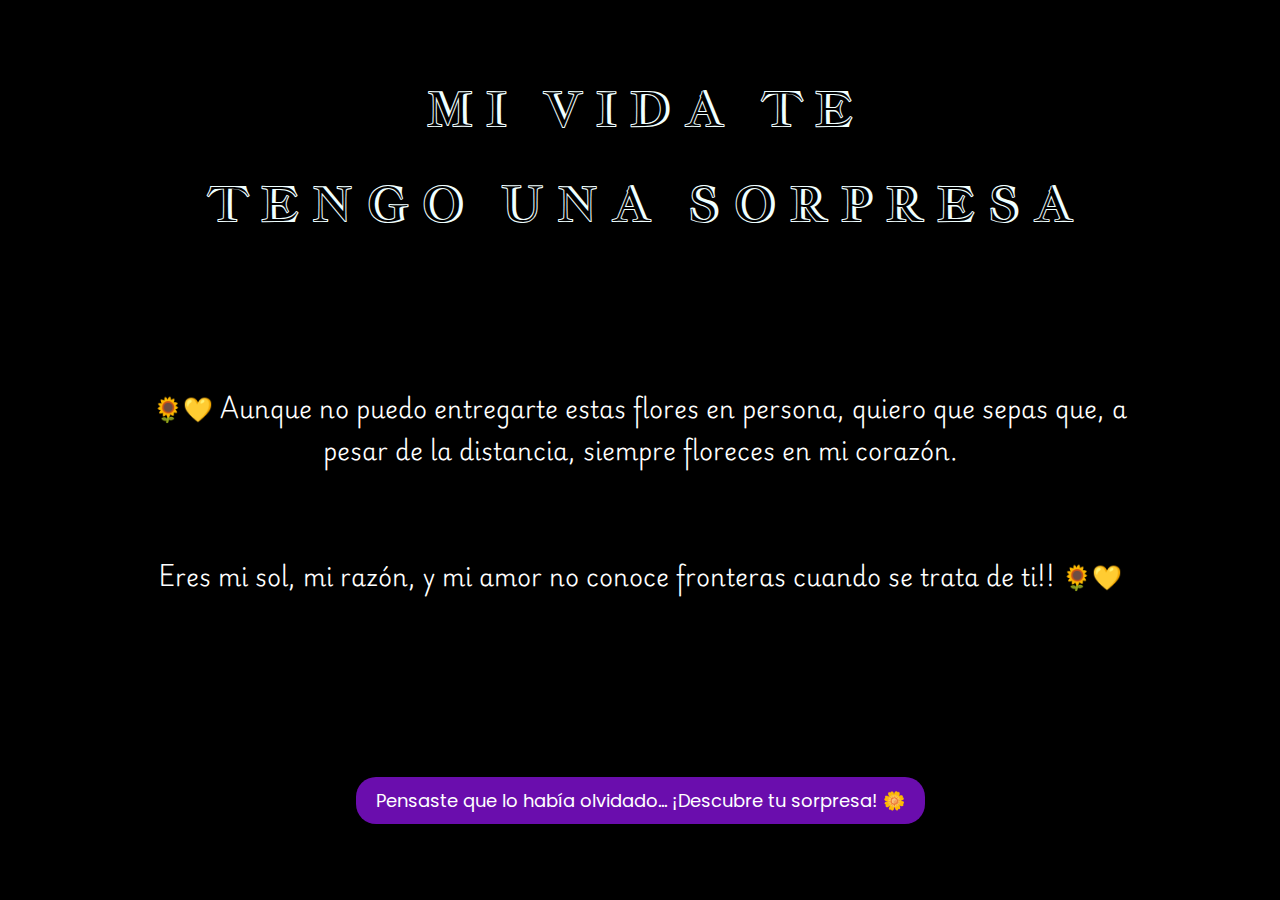
==== commit 0d55b58b: "first commit" ====
--- a/index.html
+++ b/index.html
@@ -1,484 +1,66 @@
 <!DOCTYPE html>
-<html lang="en">
+<html lang="es">
 
 <head>
-  <meta charset="UTF-8">
-  <title>Flores y corazones</title>
-  <link rel="stylesheet" href="./style.css">
-
+    <meta charset="UTF-8">
+    <meta http-equiv="X-UA-Compatible" content="IE=edge">
+    <meta name="viewport" content="width=device-width, initial-scale=1.0">
+    <link rel="stylesheet" href="style2.css">
+    <link rel="icon" href="img/flowers.png" type="image/x-icon">
+    <title>Para Ti</title>
 </head>
 
-<body class="container">
-  <div class="night"></div>
-  <div class="flowers">
-    <div class="flower flower--1">
-      <div class="flower__leafs flower__leafs--1">
-        <div class="flower__leaf flower__leaf--1"></div>
-        <div class="flower__leaf flower__leaf--2"></div>
-        <div class="flower__leaf flower__leaf--3"></div>
-        <div class="flower__leaf flower__leaf--4"></div>
-        <div class="flower__white-circle"></div>
+<body>
+    <div class="container">
+        <div class="greetings">
+            <span>M</span>
+            <span>I</span>
+            <span>&nbsp;</span>
+            <span>V</span>
+            <span>I</span>
+            <span>D</span>
+            <span>A</span>
+            <span>&nbsp;</span>
+            <span>T</span>
+            <span>E</span>
+        </div>
 
-        <div class="flower__light flower__light--1"></div>
-        <div class="flower__light flower__light--2"></div>
-        <div class="flower__light flower__light--3"></div>
-        <div class="flower__light flower__light--4"></div>
-        <div class="flower__light flower__light--5"></div>
-        <div class="flower__light flower__light--6"></div>
-        <div class="flower__light flower__light--7"></div>
-        <div class="flower__light flower__light--8"></div>
+        <!-- "TENGO UNA SORPRESA" directamente bajo "MI VIDA TE" sin espacio -->
+        <div class="greetings">
+            <span>T</span>
+            <span>E</span>
+            <span>N</span>
+            <span>G</span>
+            <span>O</span>
+            <span>&nbsp;</span>
+            <span>U</span>
+            <span>N</span>
+            <span>A</span>
+            <span>&nbsp;</span>
+            <span>S</span>
+            <span>O</span>
+            <span>R</span>
+            <span>P</span>
+            <span>R</span>
+            <span>E</span>
+            <span>S</span>
+            <span>A</span>
+        </div>
 
-      </div>
-      <div class="flower__line">
-        <div class="flower__line__leaf flower__line__leaf--1"></div>
-        <div class="flower__line__leaf flower__line__leaf--2"></div>
-        <div class="flower__line__leaf flower__line__leaf--3"></div>
-        <div class="flower__line__leaf flower__line__leaf--4"></div>
-        <div class="flower__line__leaf flower__line__leaf--5"></div>
-        <div class="flower__line__leaf flower__line__leaf--6"></div>
-      </div>
+        <div class="description">
+            <span>🌻💛 Aunque no puedo entregarte estas flores en persona, quiero que sepas que, a pesar de la
+                distancia,
+                siempre floreces en mi corazón.<br><br><br>
+                Eres mi sol, mi razón, y mi amor no conoce fronteras cuando se trata de ti!! 🌻💛</span>
+        </div>
+
+        <div class="button">
+            <button>
+                <a href="index.html">Pensaste que lo había olvidado... ¡Descubre tu sorpresa! 🌼</a>
+            </button>
+        </div>
+
     </div>
-
-    <div class="flower flower--2">
-      <div class="flower__leafs flower__leafs--2">
-        <div class="flower__leaf flower__leaf--1"></div>
-        <div class="flower__leaf flower__leaf--2"></div>
-        <div class="flower__leaf flower__leaf--3"></div>
-        <div class="flower__leaf flower__leaf--4"></div>
-        <div class="flower__white-circle"></div>
-
-        <div class="flower__light flower__light--1"></div>
-        <div class="flower__light flower__light--2"></div>
-        <div class="flower__light flower__light--3"></div>
-        <div class="flower__light flower__light--4"></div>
-        <div class="flower__light flower__light--5"></div>
-        <div class="flower__light flower__light--6"></div>
-        <div class="flower__light flower__light--7"></div>
-        <div class="flower__light flower__light--8"></div>
-
-      </div>
-      <div class="flower__line">
-        <div class="flower__line__leaf flower__line__leaf--1"></div>
-        <div class="flower__line__leaf flower__line__leaf--2"></div>
-        <div class="flower__line__leaf flower__line__leaf--3"></div>
-        <div class="flower__line__leaf flower__line__leaf--4"></div>
-      </div>
-    </div>
-
-    <div class="flower flower--3">
-      <div class="flower__leafs flower__leafs--3">
-        <div class="flower__leaf flower__leaf--1"></div>
-        <div class="flower__leaf flower__leaf--2"></div>
-        <div class="flower__leaf flower__leaf--3"></div>
-        <div class="flower__leaf flower__leaf--4"></div>
-        <div class="flower__white-circle"></div>
-
-        <div class="flower__light flower__light--1"></div>
-        <div class="flower__light flower__light--2"></div>
-        <div class="flower__light flower__light--3"></div>
-        <div class="flower__light flower__light--4"></div>
-        <div class="flower__light flower__light--5"></div>
-        <div class="flower__light flower__light--6"></div>
-        <div class="flower__light flower__light--7"></div>
-        <div class="flower__light flower__light--8"></div>
-
-      </div>
-      <div class="flower__line">
-        <div class="flower__line__leaf flower__line__leaf--1"></div>
-        <div class="flower__line__leaf flower__line__leaf--2"></div>
-        <div class="flower__line__leaf flower__line__leaf--3"></div>
-        <div class="flower__line__leaf flower__line__leaf--4"></div>
-      </div>
-    </div>
-    <div class="flower flower--4">
-      <div class="flower__leafs flower__leafs--3">
-        <div class="flower__leaf flower__leaf--1"></div>
-        <div class="flower__leaf flower__leaf--2"></div>
-        <div class="flower__leaf flower__leaf--3"></div>
-        <div class="flower__leaf flower__leaf--4"></div>
-        <div class="flower__white-circle"></div>
-
-        <div class="flower__light flower__light--1"></div>
-        <div class="flower__light flower__light--2"></div>
-        <div class="flower__light flower__light--3"></div>
-        <div class="flower__light flower__light--4"></div>
-        <div class="flower__light flower__light--5"></div>
-        <div class="flower__light flower__light--6"></div>
-        <div class="flower__light flower__light--7"></div>
-        <div class="flower__light flower__light--8"></div>
-
-      </div>
-      <div class="flower__line">
-        <div class="flower__line__leaf flower__line__leaf--1"></div>
-        <div class="flower__line__leaf flower__line__leaf--2"></div>
-        <div class="flower__line__leaf flower__line__leaf--3"></div>
-        <div class="flower__line__leaf flower__line__leaf--4"></div>
-      </div>
-    </div>
-
-    <div class="grow-ans" style="--d:1.2s">
-      <div class="flower__g-long">
-        <div class="flower__g-long__top"></div>
-        <div class="flower__g-long__bottom"></div>
-      </div>
-    </div>
-
-    <div class="growing-grass">
-      <div class="flower__grass flower__grass--1">
-        <div class="flower__grass--top"></div>
-        <div class="flower__grass--bottom"></div>
-        <div class="flower__grass__leaf flower__grass__leaf--1"></div>
-        <div class="flower__grass__leaf flower__grass__leaf--2"></div>
-        <div class="flower__grass__leaf flower__grass__leaf--3"></div>
-        <div class="flower__grass__leaf flower__grass__leaf--4"></div>
-        <div class="flower__grass__leaf flower__grass__leaf--5"></div>
-        <div class="flower__grass__leaf flower__grass__leaf--6"></div>
-        <div class="flower__grass__leaf flower__grass__leaf--7"></div>
-        <div class="flower__grass__leaf flower__grass__leaf--8"></div>
-        <div class="flower__grass__overlay"></div>
-      </div>
-    </div>
-
-    <div class="growing-grass">
-      <div class="flower__grass flower__grass--2">
-        <div class="flower__grass--top"></div>
-        <div class="flower__grass--bottom"></div>
-        <div class="flower__grass__leaf flower__grass__leaf--1"></div>
-        <div class="flower__grass__leaf flower__grass__leaf--2"></div>
-        <div class="flower__grass__leaf flower__grass__leaf--3"></div>
-        <div class="flower__grass__leaf flower__grass__leaf--4"></div>
-        <div class="flower__grass__leaf flower__grass__leaf--5"></div>
-        <div class="flower__grass__leaf flower__grass__leaf--6"></div>
-        <div class="flower__grass__leaf flower__grass__leaf--7"></div>
-        <div class="flower__grass__leaf flower__grass__leaf--8"></div>
-        <div class="flower__grass__overlay"></div>
-      </div>
-    </div>
-
-    <div class="grow-ans" style="--d:2.4s">
-      <div class="flower__g-right flower__g-right--1">
-        <div class="leaf"></div>
-      </div>
-    </div>
-
-    <div class="grow-ans" style="--d:2.8s">
-      <div class="flower__g-right flower__g-right--2">
-        <div class="leaf"></div>
-      </div>
-    </div>
-
-    <div class="grow-ans" style="--d:2.8s">
-      <div class="flower__g-front">
-        <div class="flower__g-front__leaf-wrapper flower__g-front__leaf-wrapper--1">
-          <div class="flower__g-front__leaf"></div>
-        </div>
-        <div class="flower__g-front__leaf-wrapper flower__g-front__leaf-wrapper--2">
-          <div class="flower__g-front__leaf"></div>
-        </div>
-        <div class="flower__g-front__leaf-wrapper flower__g-front__leaf-wrapper--3">
-          <div class="flower__g-front__leaf"></div>
-        </div>
-        <div class="flower__g-front__leaf-wrapper flower__g-front__leaf-wrapper--4">
-          <div class="flower__g-front__leaf"></div>
-        </div>
-        <div class="flower__g-front__leaf-wrapper flower__g-front__leaf-wrapper--5">
-          <div class="flower__g-front__leaf"></div>
-        </div>
-        <div class="flower__g-front__leaf-wrapper flower__g-front__leaf-wrapper--6">
-          <div class="flower__g-front__leaf"></div>
-        </div>
-        <div class="flower__g-front__leaf-wrapper flower__g-front__leaf-wrapper--7">
-          <div class="flower__g-front__leaf"></div>
-        </div>
-        <div class="flower__g-front__leaf-wrapper flower__g-front__leaf-wrapper--8">
-          <div class="flower__g-front__leaf"></div>
-        </div>
-        <div class="flower__g-front__line"></div>
-      </div>
-    </div>
-
-    <div class="grow-ans" style="--d:3.2s">
-      <div class="flower__g-fr">
-        <div class="leaf"></div>
-        <div class="flower__g-fr__leaf flower__g-fr__leaf--1"></div>
-        <div class="flower__g-fr__leaf flower__g-fr__leaf--2"></div>
-        <div class="flower__g-fr__leaf flower__g-fr__leaf--3"></div>
-        <div class="flower__g-fr__leaf flower__g-fr__leaf--4"></div>
-        <div class="flower__g-fr__leaf flower__g-fr__leaf--5"></div>
-        <div class="flower__g-fr__leaf flower__g-fr__leaf--6"></div>
-        <div class="flower__g-fr__leaf flower__g-fr__leaf--7"></div>
-        <div class="flower__g-fr__leaf flower__g-fr__leaf--8"></div>
-      </div>
-    </div>
-
-    <div class="long-g long-g--0">
-      <div class="grow-ans" style="--d:3s">
-        <div class="leaf leaf--0"></div>
-      </div>
-      <div class="grow-ans" style="--d:2.2s">
-        <div class="leaf leaf--1"></div>
-      </div>
-      <div class="grow-ans" style="--d:3.4s">
-        <div class="leaf leaf--2"></div>
-      </div>
-      <div class="grow-ans" style="--d:3.6s">
-        <div class="leaf leaf--3"></div>
-      </div>
-    </div>
-
-    <div class="long-g long-g--1">
-      <div class="grow-ans" style="--d:3.6s">
-        <div class="leaf leaf--0"></div>
-      </div>
-      <div class="grow-ans" style="--d:3.8s">
-        <div class="leaf leaf--1"></div>
-      </div>
-      <div class="grow-ans" style="--d:4s">
-        <div class="leaf leaf--2"></div>
-      </div>
-      <div class="grow-ans" style="--d:4.2s">
-        <div class="leaf leaf--3"></div>
-      </div>
-    </div>
-
-    <div class="long-g long-g--2">
-      <div class="grow-ans" style="--d:4s">
-        <div class="leaf leaf--0"></div>
-      </div>
-      <div class="grow-ans" style="--d:4.2s">
-        <div class="leaf leaf--1"></div>
-      </div>
-      <div class="grow-ans" style="--d:4.4s">
-        <div class="leaf leaf--2"></div>
-      </div>
-      <div class="grow-ans" style="--d:4.6s">
-        <div class="leaf leaf--3"></div>
-      </div>
-    </div>
-
-    <div class="long-g long-g--3">
-      <div class="grow-ans" style="--d:4s">
-        <div class="leaf leaf--0"></div>
-      </div>
-      <div class="grow-ans" style="--d:4.2s">
-        <div class="leaf leaf--1"></div>
-      </div>
-      <div class="grow-ans" style="--d:3s">
-        <div class="leaf leaf--2"></div>
-      </div>
-      <div class="grow-ans" style="--d:3.6s">
-        <div class="leaf leaf--3"></div>
-      </div>
-    </div>
-
-    <div class="long-g long-g--4">
-      <div class="grow-ans" style="--d:4s">
-        <div class="leaf leaf--0"></div>
-      </div>
-      <div class="grow-ans" style="--d:4.2s">
-        <div class="leaf leaf--1"></div>
-      </div>
-      <div class="grow-ans" style="--d:3s">
-        <div class="leaf leaf--2"></div>
-      </div>
-      <div class="grow-ans" style="--d:3.6s">
-        <div class="leaf leaf--3"></div>
-      </div>
-    </div>
-
-    <div class="long-g long-g--5">
-      <div class="grow-ans" style="--d:4s">
-        <div class="leaf leaf--0"></div>
-      </div>
-      <div class="grow-ans" style="--d:4.2s">
-        <div class="leaf leaf--1"></div>
-      </div>
-      <div class="grow-ans" style="--d:3s">
-        <div class="leaf leaf--2"></div>
-      </div>
-      <div class="grow-ans" style="--d:3.6s">
-        <div class="leaf leaf--3"></div>
-      </div>
-    </div>
-
-    <div class="long-g long-g--6">
-      <div class="grow-ans" style="--d:4.2s">
-        <div class="leaf leaf--0"></div>
-      </div>
-      <div class="grow-ans" style="--d:4.4s">
-        <div class="leaf leaf--1"></div>
-      </div>
-      <div class="grow-ans" style="--d:4.6s">
-        <div class="leaf leaf--2"></div>
-      </div>
-      <div class="grow-ans" style="--d:4.8s">
-        <div class="leaf leaf--3"></div>
-      </div>
-    </div>
-
-    <div class="long-g long-g--7">
-      <div class="grow-ans" style="--d:3s">
-        <div class="leaf leaf--0"></div>
-      </div>
-      <div class="grow-ans" style="--d:3.2s">
-        <div class="leaf leaf--1"></div>
-      </div>
-      <div class="grow-ans" style="--d:3.5s">
-        <div class="leaf leaf--2"></div>
-      </div>
-      <div class="grow-ans" style="--d:3.6s">
-        <div class="leaf leaf--3"></div>
-      </div>
-    </div>
-  </div>
-  <div id="music-container">
-    <audio src="Floricienta.mp3" autoplay loop></audio>
-  </div>
-
-
-  <script src="main.js"></script>
-  <div class="bubbles">
-    <div class="bubble"><svg class="heart" viewBox="0 0 32 32">
-        <title>heart22</title>
-        <path
-          d="M23.6 2c-3.363 0-6.258 2.736-7.599 5.594-1.342-2.858-4.237-5.594-7.601-5.594-4.637 0-8.4 3.764-8.4 8.401 0 9.433 9.516 11.906 16.001 21.232 6.13-9.268 15.999-12.1 15.999-21.232 0-4.637-3.763-8.401-8.4-8.401z">
-        </path>
-      </svg>
-    </div>
-    <div class="bubble"><svg class="heart" viewBox="0 0 32 32">
-        <title>heart22</title>
-        <path
-          d="M23.6 2c-3.363 0-6.258 2.736-7.599 5.594-1.342-2.858-4.237-5.594-7.601-5.594-4.637 0-8.4 3.764-8.4 8.401 0 9.433 9.516 11.906 16.001 21.232 6.13-9.268 15.999-12.1 15.999-21.232 0-4.637-3.763-8.401-8.4-8.401z">
-        </path>
-      </svg>
-    </div>
-    <div class="bubble"><svg class="heart" viewBox="0 0 32 32">
-        <title>heart22</title>
-        <path
-          d="M23.6 2c-3.363 0-6.258 2.736-7.599 5.594-1.342-2.858-4.237-5.594-7.601-5.594-4.637 0-8.4 3.764-8.4 8.401 0 9.433 9.516 11.906 16.001 21.232 6.13-9.268 15.999-12.1 15.999-21.232 0-4.637-3.763-8.401-8.4-8.401z">
-        </path>
-      </svg>
-    </div>
-    <div class="bubble"><svg class="heart" viewBox="0 0 32 32">
-        <title>heart22</title>
-        <path
-          d="M23.6 2c-3.363 0-6.258 2.736-7.599 5.594-1.342-2.858-4.237-5.594-7.601-5.594-4.637 0-8.4 3.764-8.4 8.401 0 9.433 9.516 11.906 16.001 21.232 6.13-9.268 15.999-12.1 15.999-21.232 0-4.637-3.763-8.401-8.4-8.401z">
-        </path>
-      </svg>
-    </div>
-    <div class="bubble"><svg class="heart" viewBox="0 0 32 32">
-        <title>heart22</title>
-        <path
-          d="M23.6 2c-3.363 0-6.258 2.736-7.599 5.594-1.342-2.858-4.237-5.594-7.601-5.594-4.637 0-8.4 3.764-8.4 8.401 0 9.433 9.516 11.906 16.001 21.232 6.13-9.268 15.999-12.1 15.999-21.232 0-4.637-3.763-8.401-8.4-8.401z">
-        </path>
-      </svg>
-    </div>
-    <div class="bubble"><svg class="heart" viewBox="0 0 32 32">
-        <title>heart22</title>
-        <path
-          d="M23.6 2c-3.363 0-6.258 2.736-7.599 5.594-1.342-2.858-4.237-5.594-7.601-5.594-4.637 0-8.4 3.764-8.4 8.401 0 9.433 9.516 11.906 16.001 21.232 6.13-9.268 15.999-12.1 15.999-21.232 0-4.637-3.763-8.401-8.4-8.401z">
-        </path>
-      </svg>
-    </div>
-    <div class="bubble"><svg class="heart" viewBox="0 0 32 32">
-        <title>heart22</title>
-        <path
-          d="M23.6 2c-3.363 0-6.258 2.736-7.599 5.594-1.342-2.858-4.237-5.594-7.601-5.594-4.637 0-8.4 3.764-8.4 8.401 0 9.433 9.516 11.906 16.001 21.232 6.13-9.268 15.999-12.1 15.999-21.232 0-4.637-3.763-8.401-8.4-8.401z">
-        </path>
-      </svg>
-    </div>
-    <div class="bubble"><svg class="heart" viewBox="0 0 32 32">
-        <title>heart22</title>
-        <path
-          d="M23.6 2c-3.363 0-6.258 2.736-7.599 5.594-1.342-2.858-4.237-5.594-7.601-5.594-4.637 0-8.4 3.764-8.4 8.401 0 9.433 9.516 11.906 16.001 21.232 6.13-9.268 15.999-12.1 15.999-21.232 0-4.637-3.763-8.401-8.4-8.401z">
-        </path>
-      </svg>
-    </div>
-    <div class="bubble"><svg class="heart" viewBox="0 0 32 32">
-        <title>heart22</title>
-        <path
-          d="M23.6 2c-3.363 0-6.258 2.736-7.599 5.594-1.342-2.858-4.237-5.594-7.601-5.594-4.637 0-8.4 3.764-8.4 8.401 0 9.433 9.516 11.906 16.001 21.232 6.13-9.268 15.999-12.1 15.999-21.232 0-4.637-3.763-8.401-8.4-8.401z">
-        </path>
-      </svg>
-    </div>
-    <div class="bubble"><svg class="heart" viewBox="0 0 32 32">
-        <title>heart22</title>
-        <path
-          d="M23.6 2c-3.363 0-6.258 2.736-7.599 5.594-1.342-2.858-4.237-5.594-7.601-5.594-4.637 0-8.4 3.764-8.4 8.401 0 9.433 9.516 11.906 16.001 21.232 6.13-9.268 15.999-12.1 15.999-21.232 0-4.637-3.763-8.401-8.4-8.401z">
-        </path>
-      </svg>
-    </div>
-    <div class="bubble"><svg class="heart" viewBox="0 0 32 32">
-        <title>heart22</title>
-        <path
-          d="M23.6 2c-3.363 0-6.258 2.736-7.599 5.594-1.342-2.858-4.237-5.594-7.601-5.594-4.637 0-8.4 3.764-8.4 8.401 0 9.433 9.516 11.906 16.001 21.232 6.13-9.268 15.999-12.1 15.999-21.232 0-4.637-3.763-8.401-8.4-8.401z">
-        </path>
-      </svg>
-    </div>
-    <div class="bubble"><svg class="heart" viewBox="0 0 32 32">
-        <title>heart22</title>
-        <path
-          d="M23.6 2c-3.363 0-6.258 2.736-7.599 5.594-1.342-2.858-4.237-5.594-7.601-5.594-4.637 0-8.4 3.764-8.4 8.401 0 9.433 9.516 11.906 16.001 21.232 6.13-9.268 15.999-12.1 15.999-21.232 0-4.637-3.763-8.401-8.4-8.401z">
-        </path>
-      </svg>
-    </div>
-    <div class="bubble"><svg class="heart" viewBox="0 0 32 32">
-        <title>heart22</title>
-        <path
-          d="M23.6 2c-3.363 0-6.258 2.736-7.599 5.594-1.342-2.858-4.237-5.594-7.601-5.594-4.637 0-8.4 3.764-8.4 8.401 0 9.433 9.516 11.906 16.001 21.232 6.13-9.268 15.999-12.1 15.999-21.232 0-4.637-3.763-8.401-8.4-8.401z">
-        </path>
-      </svg>
-    </div>
-    <div class="bubble"><svg class="heart" viewBox="0 0 32 32">
-        <title>heart22</title>
-        <path
-          d="M23.6 2c-3.363 0-6.258 2.736-7.599 5.594-1.342-2.858-4.237-5.594-7.601-5.594-4.637 0-8.4 3.764-8.4 8.401 0 9.433 9.516 11.906 16.001 21.232 6.13-9.268 15.999-12.1 15.999-21.232 0-4.637-3.763-8.401-8.4-8.401z">
-        </path>
-      </svg>
-    </div>
-    <div class="bubble"><svg class="heart" viewBox="0 0 32 32">
-        <title>heart22</title>
-        <path
-          d="M23.6 2c-3.363 0-6.258 2.736-7.599 5.594-1.342-2.858-4.237-5.594-7.601-5.594-4.637 0-8.4 3.764-8.4 8.401 0 9.433 9.516 11.906 16.001 21.232 6.13-9.268 15.999-12.1 15.999-21.232 0-4.637-3.763-8.401-8.4-8.401z">
-        </path>
-      </svg>
-    </div>
-    <div class="bubble"><svg class="heart" viewBox="0 0 32 32">
-        <title>heart22</title>
-        <path
-          d="M23.6 2c-3.363 0-6.258 2.736-7.599 5.594-1.342-2.858-4.237-5.594-7.601-5.594-4.637 0-8.4 3.764-8.4 8.401 0 9.433 9.516 11.906 16.001 21.232 6.13-9.268 15.999-12.1 15.999-21.232 0-4.637-3.763-8.401-8.4-8.401z">
-        </path>
-      </svg>
-    </div>
-    <div class="bubble"><svg class="heart" viewBox="0 0 32 32">
-        <title>heart22</title>
-        <path
-          d="M23.6 2c-3.363 0-6.258 2.736-7.599 5.594-1.342-2.858-4.237-5.594-7.601-5.594-4.637 0-8.4 3.764-8.4 8.401 0 9.433 9.516 11.906 16.001 21.232 6.13-9.268 15.999-12.1 15.999-21.232 0-4.637-3.763-8.401-8.4-8.401z">
-        </path>
-      </svg>
-    </div>
-    <div class="bubble"><svg class="heart" viewBox="0 0 32 32">
-        <title>heart22</title>
-        <path
-          d="M23.6 2c-3.363 0-6.258 2.736-7.599 5.594-1.342-2.858-4.237-5.594-7.601-5.594-4.637 0-8.4 3.764-8.4 8.401 0 9.433 9.516 11.906 16.001 21.232 6.13-9.268 15.999-12.1 15.999-21.232 0-4.637-3.763-8.401-8.4-8.401z">
-        </path>
-      </svg>
-    </div>
-    <div class="bubble"><svg class="heart" viewBox="0 0 32 32">
-        <title>heart22</title>
-        <path
-          d="M23.6 2c-3.363 0-6.258 2.736-7.599 5.594-1.342-2.858-4.237-5.594-7.601-5.594-4.637 0-8.4 3.764-8.4 8.401 0 9.433 9.516 11.906 16.001 21.232 6.13-9.268 15.999-12.1 15.999-21.232 0-4.637-3.763-8.401-8.4-8.401z">
-        </path>
-      </svg>
-    </div>
-    <div class="bubble"><svg class="heart" viewBox="0 0 32 32">
-        <title>heart22</title>
-        <path
-          d="M23.6 2c-3.363 0-6.258 2.736-7.599 5.594-1.342-2.858-4.237-5.594-7.601-5.594-4.637 0-8.4 3.764-8.4 8.401 0 9.433 9.516 11.906 16.001 21.232 6.13-9.268 15.999-12.1 15.999-21.232 0-4.637-3.763-8.401-8.4-8.401z">
-        </path>
-      </svg>
-
-      <script src="./script.js"></script>
 </body>
 
 </html>--- a/style2.css
+++ b/style2.css
@@ -0,0 +1,127 @@
+@import url('https://fonts.googleapis.com/css2?family=Poppins:ital,wght@0,500;1,900&display=swap');
+@import url('https://fonts.googleapis.com/css2?family=Playwrite+DE+Grund:wght@100..400&display=swap');
+@import url('https://fonts.googleapis.com/css2?family=Jacques+Francois+Shadow&display=swap');
+
+* {
+    margin: 0;
+    padding: 0;
+    box-sizing: border-box;
+}
+
+html,
+body {
+    width: 100%;
+    height: 100%;
+    overflow: hidden;
+    /* Elimina las barras de desplazamiento */
+}
+
+body {
+    display: flex;
+    justify-content: center;
+    align-items: center;
+    background-color: black;
+    color: azure;
+}
+
+/* Contenedor principal */
+.container {
+    display: flex;
+    flex-direction: column;
+    align-items: center;
+    height: 100%;
+    width: 100%;
+    justify-content: space-around;
+    /* Distribuye el contenido en la pantalla */
+}
+
+.greetings {
+    font-size: 3rem;
+    text-align: center;
+    font-family: "Jacques Francois Shadow", serif;
+    font-weight: 400;
+    font-style: normal;
+}
+
+/* Ajuste del margen para juntar los dos bloques sin tanto solapamiento */
+.greetings+.greetings {
+    margin-top: -120px;
+    /* Ajuste más suave para reducir el solapamiento */
+}
+
+.greetings>span {
+    animation: glow 2.5s ease-in-out infinite;
+}
+
+/* Animación de resplandor con tonos morados */
+@keyframes glow {
+
+    0%,
+    100% {
+        color: #d8b4ff;
+        text-shadow: 0 0 12px #b19cd9, 0 0 50px #b19cd9, 0 0 100px #b19cd9;
+    }
+
+    10%,
+    90% {
+        color: #696565;
+        text-shadow: none;
+    }
+}
+
+.description {
+    font-size: 1.5rem;
+    color: white;
+    /* Cambia el color a un tono morado */
+    text-align: center;
+    margin: 0 150px;
+    font-family: "Playwrite DE Grund", cursive;
+    font-optical-sizing: auto;
+    font-weight: 300;
+    font-style: normal;
+}
+
+/* Estilo para el botón */
+.button button {
+    background-color: #6a0dad;
+    /* Botón morado oscuro */
+    border: none;
+    padding: 10px 20px;
+    font-size: 18px;
+    cursor: pointer;
+    position: relative;
+    border-radius: 20px;
+    transition: background-color 0.3s ease-in-out;
+    margin-top: 30px;
+    color: white;
+    /* Texto blanco */
+}
+
+.button button a {
+    text-decoration: none;
+    color: inherit;
+    font-family: 'Poppins', cursive;
+    /* Hereda el color blanco */
+}
+
+/* Efecto de resplandor morado en el botón al hacer hover */
+.button button:hover {
+    background-color: #9b59b6;
+    /* Botón morado más claro */
+    box-shadow: 0 0 10px #9b59b6, 0 0 20px #9b59b6, 0 0 30px #9b59b6;
+}
+
+/* Responsivo */
+@media screen and (max-width: 574px) {
+    .greetings {
+        font-size: 2rem;
+    }
+
+    .description {
+        font-size: 1rem;
+    }
+
+    .button button {
+        font-size: 1rem;
+    }
+}